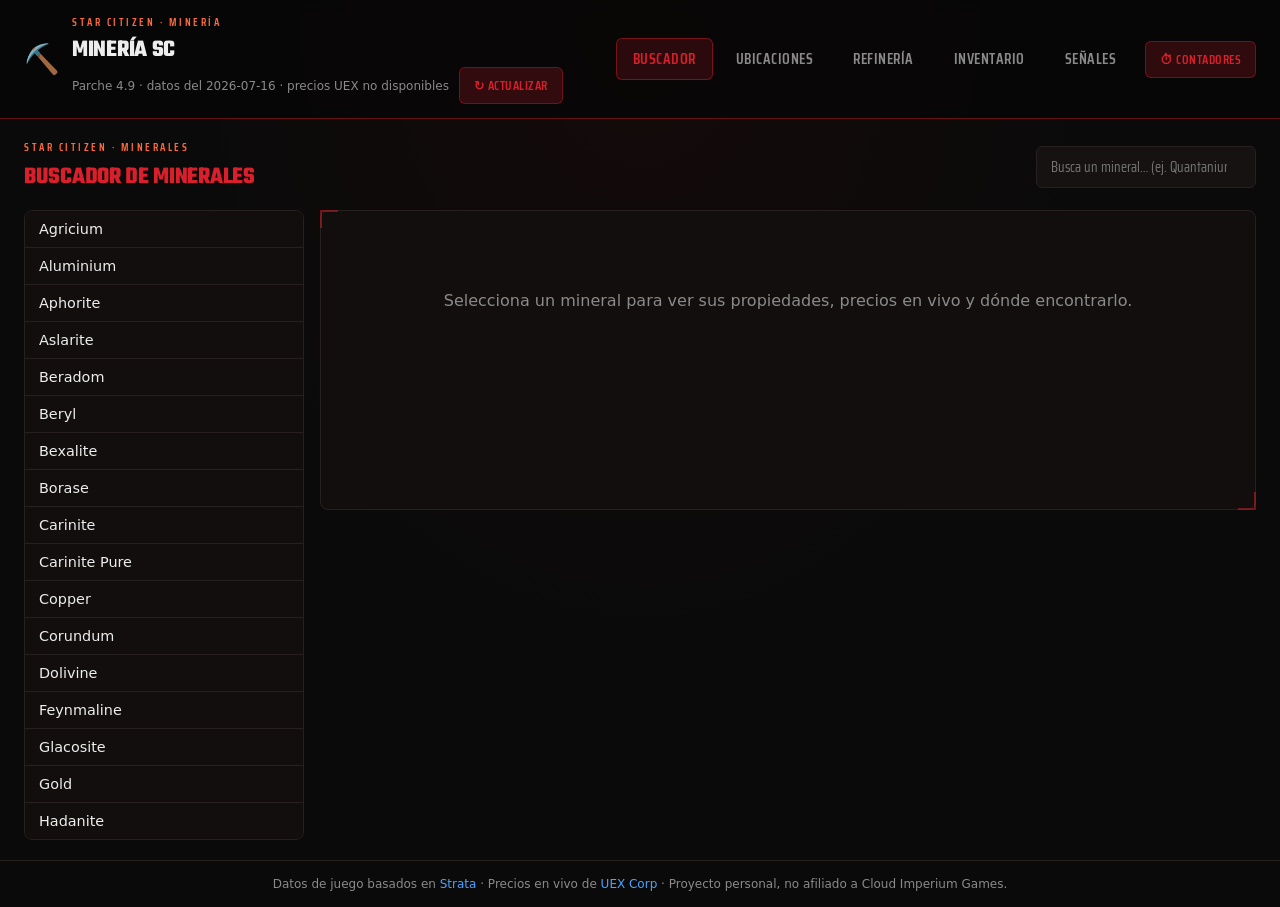
==== index.html @ 7c6634d0 "Inventario: catalogo completo de ubicaciones (UEX) y entradas genericas por categoria Co-Authored-By" ====
<!DOCTYPE html>
<html lang="es">
<head>
  <meta charset="UTF-8">
  <meta name="viewport" content="width=device-width, initial-scale=1.0">
  <title>Minería SC — Panel de minería para Star Citizen</title>
  <link rel="stylesheet" href="css/styles.css">
  <link rel="icon" href="data:image/svg+xml,<svg xmlns='http://www.w3.org/2000/svg' viewBox='0 0 100 100'><text y='80' font-size='80'>⛏️</text></svg>">
</head>
<body>
  <header class="topbar">
    <div class="brand">
      <span class="brand-icon">⛏️</span>
      <div>
        <span class="kicker">Star Citizen · Minería</span>
        <h1>Minería SC</h1>
        <div class="meta-row">
          <span class="brand-sub" id="meta-info">Cargando datos…</span>
          <button type="button" id="refresh-live-btn" class="btn small refresh-btn" title="Vuelve a pedir a UEX los precios y el marketplace más recientes">↻ Actualizar</button>
        </div>
      </div>
    </div>
    <div class="tabs-row">
      <nav class="tabs" id="tabs">
        <button class="tab active" data-tab="buscador">Buscador</button>
        <button class="tab" data-tab="ubicaciones">Ubicaciones</button>
        <button class="tab" data-tab="refineria">Refinería</button>
        <button class="tab" data-tab="inventario">Inventario</button>
        <button class="tab" data-tab="senales">Señales</button>
      </nav>
      <a href="contadores.html" class="btn small" title="Temporizadores del Hangar Ejecutivo, impresoras, loot y Compboards">⏱ Contadores</a>
    </div>
  </header>

  <main>
    <!-- ============ BUSCADOR DE MINERALES ============ -->
    <section id="tab-buscador" class="tab-panel active">
      <div class="panel-head">
        <div class="head-title">
          <span class="kicker">Star Citizen · Minerales</span>
          <h2>Buscador de minerales</h2>
        </div>
        <input type="search" id="ore-search" placeholder="Busca un mineral… (ej. Quantanium)" autocomplete="off">
      </div>
      <div class="split">
        <aside id="ore-list" class="side-list"></aside>
        <div id="ore-detail" class="detail">
          <p class="placeholder">Selecciona un mineral para ver sus propiedades, precios en vivo y dónde encontrarlo.</p>
        </div>
      </div>
    </section>

    <!-- ============ EXPLORADOR DE UBICACIONES ============ -->
    <section id="tab-ubicaciones" class="tab-panel">
      <div class="panel-head">
        <div class="head-title">
          <span class="kicker">Star Citizen · Sistemas</span>
          <h2>Explorador de ubicaciones</h2>
        </div>
        <div class="filter-row" id="system-filter"></div>
      </div>
      <div class="split">
        <aside id="loc-list" class="side-list"></aside>
        <div id="loc-detail" class="detail">
          <p class="placeholder">Selecciona una ubicación para ver qué minerales hay y con qué probabilidad.</p>
        </div>
      </div>
    </section>

    <!-- ============ REFINERÍA ============ -->
    <section id="tab-refineria" class="tab-panel">
      <div class="panel-head">
        <div class="head-title">
          <span class="kicker">Star Citizen · Producción</span>
          <h2>Refinería</h2>
        </div>
        <span class="hint">Bonos de rendimiento por estación (datos de UEX Corp). Verde = rinde más, rojo = rinde menos.</span>
      </div>
      <div id="refinery-methods" class="cards-row"></div>
      <div class="table-wrap">
        <table id="refinery-table"></table>
      </div>
    </section>

    <!-- ============ INVENTARIO ============ -->
    <section id="tab-inventario" class="tab-panel">
      <div class="panel-head">
        <div class="head-title">
          <span class="kicker">Star Citizen · Carga</span>
          <h2>Inventario personal</h2>
        </div>
        <div class="btn-row">
          <button id="inv-group-ore" class="btn small active">Por mineral</button>
          <button id="inv-group-loc" class="btn small">Por ubicación</button>
          <button id="inv-export-json" class="btn small">Exportar JSON</button>
          <button id="inv-export-discord" class="btn small">Copiar para Discord</button>
          <button id="inv-clear" class="btn small danger">Vaciar</button>
        </div>
      </div>
      <form id="inv-form" class="inv-form">
        <select id="inv-entry-type" title="Tipo de registro">
          <option value="ore">Mineral concreto</option>
          <option value="generic">Categoría genérica</option>
        </select>
        <select id="inv-ore" required></select>
        <select id="inv-category" hidden></select>
        <input type="number" id="inv-qty" min="0" step="0.01" placeholder="Cantidad (SCU)" required>
        <input type="text" id="inv-note" placeholder="Nota (opcional, ej. P4-AR)" maxlength="60" hidden>
        <select id="inv-loc"></select>
        <button type="submit" class="btn">Añadir</button>
      </form>
      <div id="inv-summary" class="inv-summary"></div>
      <div id="inv-list" class="inv-list"></div>
    </section>

    <!-- ============ SEÑALES DE ESCÁNER ============ -->
    <section id="tab-senales" class="tab-panel">
      <div class="panel-head">
        <div class="head-title">
          <span class="kicker">Star Citizen · Escáner</span>
          <h2>Señales de escáner</h2>
          <span class="hint">Selecciona uno o varios minerales para comparar sus múltiplos</span>
        </div>
        <div class="sig-head-actions">
          <input type="search" id="sig-search" placeholder="Busca un mineral… (ej. Aslarite)" autocomplete="off">
          <button type="button" id="sig-clear-selection" class="btn small" hidden>Limpiar selección</button>
        </div>
      </div>
      <div class="sig-reverse">
        <label for="sig-reverse-input" class="sig-reverse-label">¿Qué señal te sale?</label>
        <input type="text" inputmode="numeric" id="sig-reverse-input" placeholder="p. ej. 23040" autocomplete="off">
        <div id="sig-reverse-results" class="sig-reverse-results"></div>
      </div>
      <div class="split">
        <aside id="sig-list" class="side-list"></aside>
        <div id="sig-detail" class="detail">
          <p class="placeholder">Selecciona uno o varios minerales con señales de escáner.</p>
        </div>
      </div>
    </section>
  </main>

  <footer>
    <p>Datos de juego basados en <a href="https://seeknd.github.io/Strata/" target="_blank" rel="noopener">Strata</a> · Precios en vivo de <a href="https://uexcorp.space" target="_blank" rel="noopener">UEX Corp</a> · Proyecto personal, no afiliado a Cloud Imperium Games.</p>
  </footer>

  <div id="toast" class="toast"></div>

  <script src="js/uex.js"></script>
  <script src="js/data.js"></script>
  <script src="js/finder.js"></script>
  <script src="js/locations.js"></script>
  <script src="js/refinery.js"></script>
  <script src="js/inventory.js"></script>
  <script src="js/signals.js"></script>
  <script src="js/app.js"></script>
</body>
</html>
---- css/styles.css ----
/* ---------- Tipografía vendorizada (Teko, Saira Condensed — OFL, sin CDN) ---------- */
@font-face {
  font-family: "Teko";
  font-style: normal;
  font-weight: 500;
  font-display: swap;
  src: url("../assets/fonts/teko-500.woff2") format("woff2");
}
@font-face {
  font-family: "Teko";
  font-style: normal;
  font-weight: 600;
  font-display: swap;
  src: url("../assets/fonts/teko-600.woff2") format("woff2");
}
@font-face {
  font-family: "Teko";
  font-style: normal;
  font-weight: 700;
  font-display: swap;
  src: url("../assets/fonts/teko-700.woff2") format("woff2");
}
@font-face {
  font-family: "Saira Condensed";
  font-style: normal;
  font-weight: 400;
  font-display: swap;
  src: url("../assets/fonts/saira-condensed-400.woff2") format("woff2");
}
@font-face {
  font-family: "Saira Condensed";
  font-style: normal;
  font-weight: 500;
  font-display: swap;
  src: url("../assets/fonts/saira-condensed-500.woff2") format("woff2");
}
@font-face {
  font-family: "Saira Condensed";
  font-style: normal;
  font-weight: 600;
  font-display: swap;
  src: url("../assets/fonts/saira-condensed-600.woff2") format("woff2");
}
@font-face {
  font-family: "Saira Condensed";
  font-style: normal;
  font-weight: 700;
  font-display: swap;
  src: url("../assets/fonts/saira-condensed-700.woff2") format("woff2");
}

:root {
  --bg: #0a0a0a;
  --bg-alt: #120e0e;
  --panel: #161212;
  --panel-hover: #1e1818;
  --border: rgba(216, 31, 43, 0.22);
  --border-muted: #262020;
  --border-strong: rgba(216, 31, 43, 0.45);
  --text: #ededed;
  --text-dim: #8a8a8a;
  --accent: #d81f2b;
  --accent-soft: rgba(216, 31, 43, 0.16);
  --accent-2: #ff6a3d;
  --good: #4cd97b;
  --bad: #ff8a5c;
  --info: #4da3ff;
  --radius: 8px;
  --radius-sm: 6px;
  --font-display: "Teko", "Saira Condensed", "Segoe UI", system-ui, sans-serif;
  --font-ui: "Saira Condensed", "Segoe UI", system-ui, sans-serif;
}

* { margin: 0; padding: 0; box-sizing: border-box; }

body {
  background: radial-gradient(ellipse at top, #150a0a 0%, var(--bg) 55%);
  color: var(--text);
  font-family: "Segoe UI", system-ui, sans-serif;
  min-height: 100vh;
  display: flex;
  flex-direction: column;
}

/* ---------- Kicker (etiqueta pequeña estilo "STAR CITIZEN · ...") ---------- */
.kicker {
  display: block;
  font-family: var(--font-ui);
  font-size: 0.68rem;
  font-weight: 600;
  letter-spacing: 2.5px;
  text-transform: uppercase;
  color: var(--accent-2);
  margin-bottom: 2px;
}

/* ---------- Top bar ---------- */
.topbar {
  display: flex;
  flex-wrap: wrap;
  align-items: center;
  justify-content: space-between;
  gap: 12px;
  padding: 14px 24px;
  border-bottom: 1px solid var(--border-strong);
  background: rgba(8, 6, 6, 0.85);
  position: sticky;
  top: 0;
  z-index: 10;
  backdrop-filter: blur(8px);
}

.brand { display: flex; align-items: center; gap: 12px; }
.brand-icon { font-size: 1.8rem; }
.brand h1 {
  font-family: var(--font-display);
  font-size: 1.5rem;
  font-weight: 700;
  text-transform: uppercase;
  letter-spacing: -0.3px;
}
.brand-sub { font-size: 0.75rem; color: var(--text-dim); }
.meta-row { display: flex; align-items: center; gap: 10px; flex-wrap: wrap; }
.refresh-btn { padding: 3px 10px; font-size: 0.68rem; letter-spacing: 0.3px; }
.refresh-btn:disabled { opacity: 0.55; cursor: wait; filter: none; }

.tabs-row { display: flex; align-items: center; gap: 12px; flex-wrap: wrap; }
.tabs { display: flex; gap: 6px; flex-wrap: wrap; }
.tab {
  background: transparent;
  border: 1px solid transparent;
  color: var(--text-dim);
  padding: 8px 16px;
  border-radius: var(--radius-sm);
  cursor: pointer;
  font-family: var(--font-ui);
  font-size: 0.95rem;
  font-weight: 600;
  text-transform: uppercase;
  letter-spacing: 0.5px;
  transition: all 0.15s;
}
.tab:hover { color: var(--text); background: var(--panel); }
.tab.active {
  color: var(--accent);
  background: var(--accent-soft);
  border-color: var(--border-strong);
}

/* ---------- Layout ---------- */
main { flex: 1; padding: 20px 24px; max-width: 1300px; width: 100%; margin: 0 auto; }

.tab-panel { display: none; }
.tab-panel.active { display: block; }

.panel-head {
  display: flex;
  flex-wrap: wrap;
  align-items: center;
  justify-content: space-between;
  gap: 12px;
  margin-bottom: 16px;
}
.head-title { display: flex; flex-direction: column; gap: 2px; }
.panel-head h2 {
  font-family: var(--font-display);
  font-size: 1.5rem;
  font-weight: 700;
  text-transform: uppercase;
  letter-spacing: -0.3px;
  color: var(--accent);
}
.hint { color: var(--text-dim); font-size: 0.8rem; }

input[type="search"], input[type="number"], select {
  background: var(--panel);
  border: 1px solid var(--border-muted);
  color: var(--text);
  padding: 9px 14px;
  border-radius: var(--radius-sm);
  font-family: var(--font-ui);
  font-size: 0.9rem;
  min-width: 220px;
}
input:focus, select:focus { outline: 1px solid var(--accent); border-color: var(--accent); }

.split {
  display: grid;
  grid-template-columns: 280px 1fr;
  gap: 16px;
  align-items: start;
}
@media (max-width: 800px) { .split { grid-template-columns: 1fr; } }

/* ---------- Side list ---------- */
.side-list {
  background: var(--bg-alt);
  border: 1px solid var(--border-muted);
  border-radius: var(--radius);
  max-height: 70vh;
  overflow-y: auto;
}
.side-item {
  padding: 10px 14px;
  cursor: pointer;
  border-bottom: 1px solid var(--border-muted);
  display: flex;
  justify-content: space-between;
  align-items: center;
  gap: 8px;
  font-size: 0.9rem;
}
.side-item:hover { background: var(--panel-hover); }
.side-item.active { background: var(--accent-soft); color: var(--accent); }
.side-item .sub { color: var(--text-dim); font-size: 0.75rem; }
.side-item.active .sub { color: var(--accent); opacity: 0.8; }
.side-item-name { flex: 1; }
.side-group-head {
  padding: 6px 14px;
  font-family: var(--font-ui);
  font-size: 0.7rem;
  font-weight: 600;
  text-transform: uppercase;
  letter-spacing: 1px;
  color: var(--accent-2);
  background: var(--panel);
  border-bottom: 1px solid var(--border-muted);
}

/* ---------- Estrella de favorito ---------- */
.fav-star {
  background: none;
  border: none;
  cursor: pointer;
  color: var(--text-dim);
  font-size: 1.1rem;
  line-height: 1;
  padding: 2px 4px;
  flex-shrink: 0;
}
.fav-star:hover { color: var(--accent-2); }
.fav-star.active { color: var(--accent-2); }
.fav-star-lg { font-size: 1.6rem; }

.detail-head-row {
  display: flex;
  align-items: center;
  gap: 8px;
}
.detail-head-row h3 { margin-bottom: 0; }

/* ---------- Detail panel ---------- */
.detail {
  position: relative;
  background: var(--bg-alt);
  border: 1px solid var(--border-muted);
  border-radius: var(--radius);
  padding: 20px;
  min-height: 300px;
}
/* esquinas HUD estilo "brackets" */
.detail::before,
.detail::after {
  content: "";
  position: absolute;
  width: 16px;
  height: 16px;
  border: 2px solid var(--accent);
  opacity: 0.5;
  pointer-events: none;
}
.detail::before { top: -1px; left: -1px; border-right: none; border-bottom: none; }
.detail::after { bottom: -1px; right: -1px; border-left: none; border-top: none; }

.placeholder { color: var(--text-dim); text-align: center; padding: 60px 20px; }

.detail h3 {
  font-family: var(--font-display);
  font-size: 1.6rem;
  font-weight: 700;
  text-transform: uppercase;
  letter-spacing: -0.3px;
  margin-bottom: 4px;
}
.detail .subtitle { color: var(--text-dim); font-size: 0.85rem; margin-bottom: 16px; }
.detail h4 {
  margin: 20px 0 8px;
  font-family: var(--font-ui);
  font-size: 0.85rem;
  font-weight: 600;
  text-transform: uppercase;
  letter-spacing: 1px;
  color: var(--accent);
}

.stat-grid {
  display: grid;
  grid-template-columns: repeat(auto-fill, minmax(150px, 1fr));
  gap: 10px;
}
.stat {
  background: var(--panel);
  border: 1px solid var(--border-muted);
  border-radius: var(--radius);
  padding: 10px 12px;
}
.stat .label { font-size: 0.7rem; color: var(--text-dim); text-transform: uppercase; letter-spacing: 0.5px; }
.stat .value { font-size: 1.05rem; font-weight: 600; margin-top: 2px; }
.stat .value.good { color: var(--good); }
.stat .value.bad { color: var(--bad); }
.stat .value.accent { color: var(--accent); }

/* ---------- Tags / pills ---------- */
.pill {
  display: inline-block;
  padding: 3px 10px;
  border-radius: 20px;
  font-family: var(--font-ui);
  font-size: 0.75rem;
  background: var(--panel);
  border: 1px solid var(--border-muted);
  margin: 2px;
}
.pill.tier-legendary { border-color: var(--accent); color: var(--accent); }
.pill.tier-epic { border-color: #b06cf5; color: #b06cf5; }
.pill.tier-rare { border-color: var(--info); color: var(--info); }
.pill.tier-uncommon { border-color: var(--good); color: var(--good); }
.pill.tier-common { color: var(--text-dim); }

/* ---------- Tables ---------- */
.table-wrap { overflow-x: auto; background: var(--bg-alt); border: 1px solid var(--border-muted); border-radius: var(--radius); }
table { width: 100%; border-collapse: collapse; font-size: 0.85rem; }
th, td { padding: 8px 12px; text-align: left; white-space: nowrap; }
th {
  background: var(--panel);
  color: var(--text-dim);
  font-family: var(--font-ui);
  font-weight: 600;
  font-size: 0.75rem;
  text-transform: uppercase;
  letter-spacing: 0.5px;
  position: sticky;
  top: 0;
}
tr:nth-child(even) td { background: rgba(22, 18, 18, 0.5); }
td.num { text-align: right; font-variant-numeric: tabular-nums; }
td.good { color: var(--good); }
td.bad { color: var(--bad); }
tr.low-confidence td { opacity: 0.55; }

/* ---------- Cards ---------- */
.cards-row {
  display: grid;
  grid-template-columns: repeat(auto-fill, minmax(200px, 1fr));
  gap: 12px;
  margin-bottom: 16px;
}
.card {
  background: var(--panel);
  border: 1px solid var(--border-muted);
  border-radius: var(--radius);
  padding: 14px;
}
.card h5 {
  font-family: var(--font-ui);
  font-size: 0.95rem;
  font-weight: 600;
  text-transform: uppercase;
  letter-spacing: 0.3px;
  margin-bottom: 6px;
  color: var(--accent);
}
.card .row { display: flex; justify-content: space-between; font-size: 0.8rem; padding: 2px 0; color: var(--text-dim); }
.card .row b { color: var(--text); }

/* ---------- Buttons ---------- */
.btn {
  display: inline-block;
  background: var(--accent);
  color: #180505;
  border: none;
  padding: 9px 18px;
  border-radius: var(--radius-sm);
  font-family: var(--font-ui);
  font-weight: 700;
  text-transform: uppercase;
  letter-spacing: 0.5px;
  text-decoration: none;
  cursor: pointer;
  font-size: 0.9rem;
}
.btn:hover { filter: brightness(1.15); }
.btn.small {
  background: rgba(216, 31, 43, 0.2);
  color: var(--accent);
  border: 1px solid rgba(216, 31, 43, 0.4);
  padding: 7px 14px;
  font-size: 0.8rem;
  font-weight: 600;
}
.btn.small:hover { background: rgba(216, 31, 43, 0.32); border-color: var(--accent); }
.btn.small.active { background: rgba(216, 31, 43, 0.35); border-color: var(--accent); color: var(--text); }
.btn.small.danger:hover { border-color: var(--bad); color: var(--bad); background: rgba(255, 138, 92, 0.12); }
.btn-row { display: flex; flex-wrap: wrap; gap: 8px; }

.filter-row { display: flex; flex-wrap: wrap; gap: 8px; }

/* ---------- Inventario ---------- */
.inv-form {
  display: flex;
  flex-wrap: wrap;
  gap: 10px;
  margin-bottom: 16px;
  background: var(--bg-alt);
  border: 1px solid var(--border-muted);
  border-radius: var(--radius);
  padding: 14px;
}
.inv-form select, .inv-form input { flex: 1; min-width: 160px; }

.inv-summary {
  display: grid;
  grid-template-columns: repeat(auto-fill, minmax(180px, 1fr));
  gap: 10px;
  margin-bottom: 16px;
}

.inv-list .group {
  background: var(--bg-alt);
  border: 1px solid var(--border-muted);
  border-radius: var(--radius);
  margin-bottom: 12px;
  overflow: hidden;
}
.inv-list .group-head {
  display: flex;
  justify-content: space-between;
  padding: 10px 14px;
  background: var(--panel);
  font-weight: 600;
  font-size: 0.9rem;
}
.inv-list .entry {
  display: flex;
  justify-content: space-between;
  align-items: center;
  padding: 8px 14px;
  font-size: 0.85rem;
  border-top: 1px solid var(--border-muted);
}
.inv-list .entry .meta { color: var(--text-dim); font-size: 0.75rem; }
.entry-del {
  background: none;
  border: none;
  color: var(--text-dim);
  cursor: pointer;
  font-size: 1rem;
}
.entry-del:hover { color: var(--bad); }

/* ---------- Toast ---------- */
.toast {
  position: fixed;
  bottom: 24px;
  left: 50%;
  transform: translateX(-50%) translateY(80px);
  background: var(--panel);
  border: 1px solid var(--accent);
  color: var(--text);
  padding: 10px 20px;
  border-radius: var(--radius);
  font-size: 0.85rem;
  transition: transform 0.25s;
  z-index: 100;
}
.toast.show { transform: translateX(-50%) translateY(0); }

footer {
  padding: 16px 24px;
  text-align: center;
  color: var(--text-dim);
  font-size: 0.75rem;
  border-top: 1px solid var(--border-muted);
}
footer a { color: var(--info); text-decoration: none; }

.loading { color: var(--text-dim); font-size: 0.85rem; padding: 8px 0; }
.error-msg { color: var(--bad); font-size: 0.85rem; }

/* ---------- Señales de escáner: búsqueda inversa ---------- */
.sig-reverse {
  background: var(--bg-alt);
  border: 1px solid var(--border-strong);
  border-radius: var(--radius);
  padding: 14px 16px;
  margin-bottom: 16px;
}
.sig-reverse-label {
  display: block;
  font-family: var(--font-ui);
  font-size: 0.8rem;
  font-weight: 600;
  text-transform: uppercase;
  letter-spacing: 0.5px;
  color: var(--accent-2);
  margin-bottom: 8px;
}
#sig-reverse-input {
  width: 100%;
  max-width: 320px;
  font-size: 1.3rem;
  font-family: var(--font-display);
  padding: 10px 14px;
  letter-spacing: 0.5px;
}
.sig-reverse-results { margin-top: 14px; }
.sig-reverse-heading {
  font-family: var(--font-ui);
  font-size: 0.8rem;
  color: var(--text-dim);
  margin-bottom: 10px;
  text-transform: uppercase;
  letter-spacing: 0.5px;
}
.sig-hit {
  display: flex;
  align-items: center;
  gap: 10px;
  background: var(--panel);
  border: 1px solid var(--border-muted);
  border-radius: var(--radius-sm);
  padding: 10px 12px;
  margin-bottom: 8px;
  cursor: pointer;
}
.sig-hit:hover { background: var(--panel-hover); }
.sig-hit.favorite { border-color: var(--accent-2); }
.sig-hit.selected { background: var(--accent-soft); }
.sig-hit-body { flex: 1; min-width: 0; }
.sig-hit-top { display: flex; align-items: baseline; gap: 8px; flex-wrap: wrap; }
.sig-hit-ore {
  font-family: var(--font-display);
  font-size: 1.2rem;
  font-weight: 600;
  text-transform: uppercase;
}
.sig-hit-mult { color: var(--accent-2); font-family: var(--font-ui); font-weight: 600; }
.sig-hit-value {
  font-family: var(--font-display);
  font-size: 2rem;
  font-weight: 600;
  line-height: 1.2;
  font-variant-numeric: tabular-nums;
}
.sig-hit-dev { font-family: var(--font-ui); font-size: 0.9rem; color: var(--text-dim); }
.sig-hit-meta { margin-top: 4px; }

/* ---------- Señales de escáner: cabecera con selección múltiple ---------- */
.sig-head-actions {
  display: flex;
  align-items: center;
  gap: 10px;
  flex-wrap: wrap;
}

/* ---------- Señales de escáner: varios minerales seleccionados a la vez -- */
.sig-multi-hint {
  font-family: var(--font-ui);
  font-size: 0.8rem;
  font-weight: 600;
  text-transform: uppercase;
  letter-spacing: 0.5px;
  color: var(--accent-2);
  margin-bottom: 12px;
}
.sig-mineral-section-multi {
  background: var(--panel);
  border: 1px solid var(--border-strong);
  border-radius: var(--radius);
  padding: 16px;
  margin-bottom: 18px;
}
.sig-mineral-section-multi:last-child { margin-bottom: 0; }
.detail-head-row .sig-remove-btn { margin-left: auto; }

/* ---------- Señales de escáner (vista glanceable de múltiplos) ---------- */
.signal-block {
  background: var(--panel);
  border: 1px solid var(--border-muted);
  border-radius: var(--radius);
  padding: 14px;
  margin-bottom: 16px;
}
.signal-block-head {
  display: flex;
  flex-wrap: wrap;
  align-items: center;
  gap: 10px;
  margin-bottom: 12px;
}
.signal-base { font-family: var(--font-ui); font-size: 0.85rem; color: var(--text-dim); margin-left: auto; }
.signal-base b { color: var(--text); font-size: 1rem; }

.mult-grid {
  display: grid;
  gap: 8px;
}
/* ×1..5: el grupo protagonista, tarjetas grandes en fila/bloque superior. */
.mult-grid-main {
  grid-template-columns: repeat(auto-fill, minmax(110px, 1fr));
}
/* ×6..15: mismo dato, tarjetas compactas debajo — jerarquía de un vistazo. */
.mult-grid-rest {
  grid-template-columns: repeat(auto-fill, minmax(64px, 1fr));
  gap: 6px;
}
.mult-card {
  background: var(--bg-alt);
  border: 1px solid var(--border-muted);
  border-radius: var(--radius-sm);
  padding: 8px 6px;
  text-align: center;
}
.mult-grid-rest .mult-card {
  padding: 5px 4px;
}
.mult-label {
  font-family: var(--font-ui);
  font-size: 0.7rem;
  font-weight: 600;
  letter-spacing: 0.5px;
  text-transform: uppercase;
  color: var(--accent-2);
}
.mult-grid-rest .mult-label {
  font-size: 0.6rem;
}
.mult-value {
  font-family: var(--font-display);
  font-size: 2.1rem;
  font-weight: 600;
  line-height: 1.15;
  color: var(--text);
  font-variant-numeric: tabular-nums;
}
.mult-grid-rest .mult-value {
  font-size: 1.05rem;
}
/* Separador sutil entre el grupo grande (×1-5) y el compacto (×6-15). */
.mult-sep {
  display: flex;
  align-items: center;
  gap: 8px;
  margin: 10px 0 6px;
  font-family: var(--font-ui);
  font-size: 0.7rem;
  font-weight: 600;
  letter-spacing: 0.5px;
  text-transform: uppercase;
  color: var(--text-dim);
}
.mult-sep::before,
.mult-sep::after {
  content: "";
  flex: 1;
  height: 1px;
  background: var(--border-muted);
}
@media (min-width: 700px) {
  .mult-value { font-size: 2.4rem; }
  /* ×6..15 en escritorio: 10 columnas fijas para que quepan siempre en una sola fila. */
  .mult-grid-rest { grid-template-columns: repeat(10, minmax(0, 1fr)); gap: 4px; }
  .mult-grid-rest .mult-card { padding: 4px 3px; }
  .mult-grid-rest .mult-value { font-size: 1.05rem; }
}
@media (min-width: 1100px) {
  .mult-grid-main { grid-template-columns: repeat(auto-fill, minmax(150px, 1fr)); gap: 12px; }
  .mult-grid-rest { grid-template-columns: repeat(10, minmax(0, 1fr)); gap: 8px; }
  .mult-grid-main .mult-card { padding: 14px 10px; }
  .mult-grid-main .mult-label { font-size: 0.85rem; }
  .mult-grid-rest .mult-card { padding: 6px 4px; }
  .mult-value { font-size: 3.2rem; }
  .mult-grid-rest .mult-value { font-size: 1.3rem; }
  .mult-grid-rest .mult-label { font-size: 0.7rem; }
  .sig-hit-value { font-size: 2.6rem; }
  .sig-hit-ore { font-size: 1.5rem; }
}
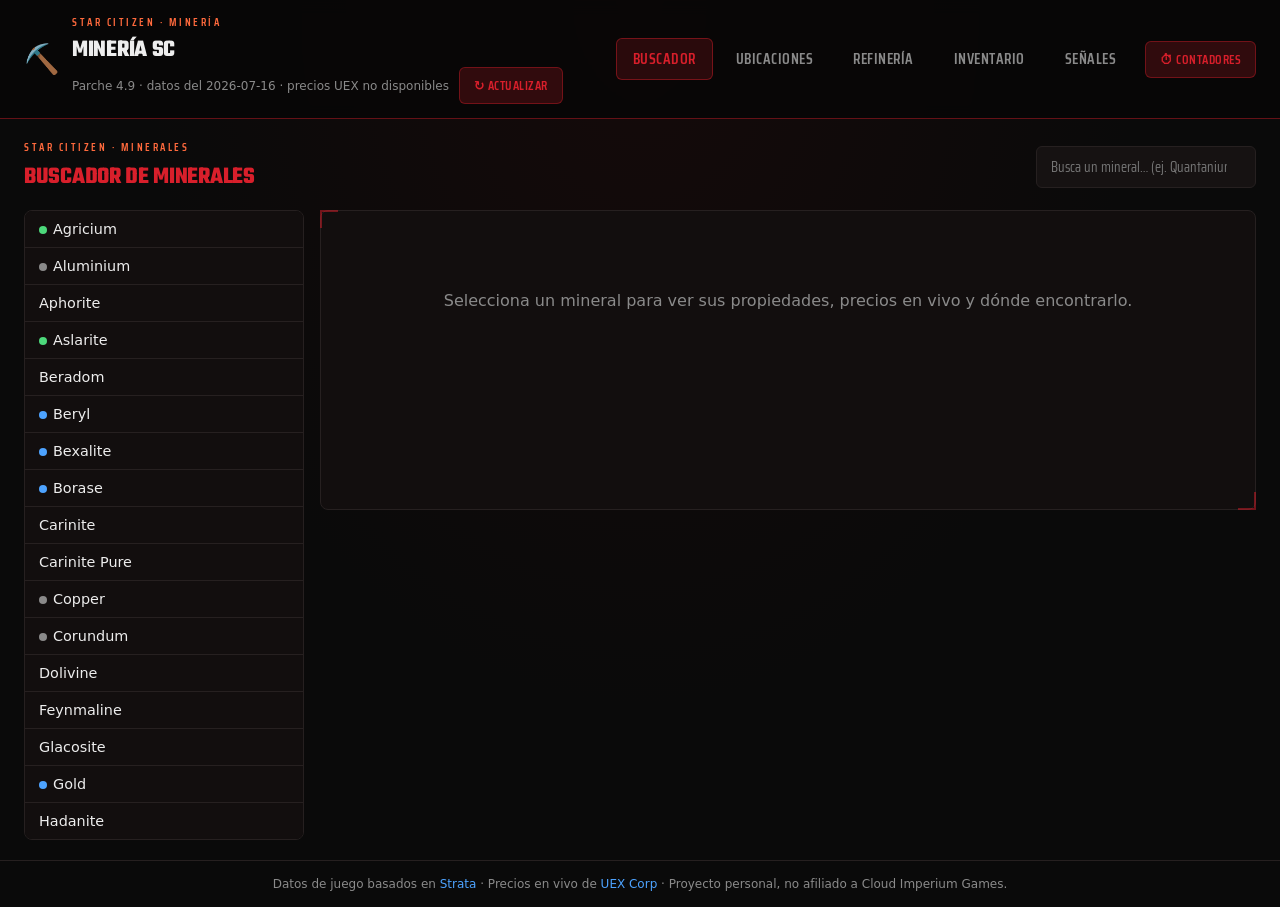
==== commit 4094493c: "Desplegables con buscador: componente SearchSelect (filtro sin acentos, teclado) en Inventario y Sen" ====
--- a/index.html
+++ b/index.html
@@ -131,7 +131,15 @@
         <input type="text" inputmode="numeric" id="sig-reverse-input" placeholder="p. ej. 23040" autocomplete="off">
         <div id="sig-reverse-results" class="sig-reverse-results"></div>
       </div>
-      <div class="split">
+      <div class="sig-loc-mode">
+        <label for="sig-loc-select" class="sig-reverse-label">O consulta todas las señales de una ubicación de minado</label>
+        <div class="sig-loc-mode-row">
+          <select id="sig-loc-select"></select>
+          <button type="button" id="sig-loc-back" class="btn small" hidden>← Volver a minerales</button>
+        </div>
+      </div>
+      <div id="sig-loc-guide" class="sig-loc-guide" hidden></div>
+      <div class="split" id="sig-split">
         <aside id="sig-list" class="side-list"></aside>
         <div id="sig-detail" class="detail">
           <p class="placeholder">Selecciona uno o varios minerales con señales de escáner.</p>
@@ -148,6 +156,7 @@
 
   <script src="js/uex.js"></script>
   <script src="js/data.js"></script>
+  <script src="js/searchselect.js"></script>
   <script src="js/finder.js"></script>
   <script src="js/locations.js"></script>
   <script src="js/refinery.js"></script>
--- a/css/styles.css
+++ b/css/styles.css
@@ -65,10 +65,16 @@
   --good: #4cd97b;
   --bad: #ff8a5c;
   --info: #4da3ff;
+  --star-on: #ff6a3d;
+  --star-off: #5c2530;
   --radius: 8px;
   --radius-sm: 6px;
   --font-display: "Teko", "Saira Condensed", "Segoe UI", system-ui, sans-serif;
   --font-ui: "Saira Condensed", "Segoe UI", system-ui, sans-serif;
+  /* Para cifras densas (matriz de señales, múltiplos): la condensada Teko/Saira
+     es difícil de leer dígito a dígito cuando hay muchos números juntos. Se
+     usa el mismo stack sans del cuerpo, siempre con tabular-nums al lado. */
+  --font-num: "Segoe UI", system-ui, sans-serif;
 }
 
 * { margin: 0; padding: 0; box-sizing: border-box; }
@@ -148,7 +154,7 @@
 }
 
 /* ---------- Layout ---------- */
-main { flex: 1; padding: 20px 24px; max-width: 1300px; width: 100%; margin: 0 auto; }
+main { flex: 1; padding: 20px 24px; max-width: 1600px; width: 100%; margin: 0 auto; }
 
 .tab-panel { display: none; }
 .tab-panel.active { display: block; }
@@ -184,6 +190,105 @@
 }
 input:focus, select:focus { outline: 1px solid var(--accent); border-color: var(--accent); }
 
+/* ---------- Combo con buscador (js/searchselect.js) ----------
+   Envuelve un <select> largo (6+ opciones): el <select> original queda
+   dentro, invisible pero superpuesto exactamente al botón visible
+   (.ssel-trigger) para que la burbuja nativa de validación "required" del
+   navegador, si aparece, señale al sitio correcto. */
+.ssel { position: relative; display: inline-flex; flex: 1; min-width: 220px; }
+.ssel[hidden] { display: none; } /* una regla de autor con [hidden] siempre gana al display del selector de tipo select de arriba */
+.ssel-native {
+  position: absolute;
+  inset: 0;
+  width: 100%;
+  height: 100%;
+  margin: 0;
+  border: 0;
+  padding: 0;
+  opacity: 0;
+  pointer-events: none;
+}
+.ssel-trigger {
+  width: 100%;
+  display: flex;
+  align-items: center;
+  justify-content: space-between;
+  gap: 8px;
+  background: var(--panel);
+  border: 1px solid var(--border-muted);
+  color: var(--text);
+  padding: 9px 14px;
+  border-radius: var(--radius-sm);
+  font-family: var(--font-ui);
+  font-size: 0.9rem;
+  cursor: pointer;
+  text-align: left;
+}
+.ssel-trigger:hover { border-color: var(--border-strong); }
+.ssel.open .ssel-trigger, .ssel-trigger:focus-visible {
+  outline: 1px solid var(--accent);
+  border-color: var(--accent);
+}
+.ssel.disabled .ssel-trigger { opacity: 0.5; cursor: not-allowed; }
+.ssel-trigger-label { overflow: hidden; text-overflow: ellipsis; white-space: nowrap; }
+.ssel-trigger-label.placeholder { color: var(--text-dim); }
+.ssel-caret { color: var(--text-dim); font-size: 0.75rem; flex-shrink: 0; }
+
+.ssel-panel {
+  position: absolute;
+  top: calc(100% + 4px);
+  left: 0;
+  right: 0;
+  z-index: 40;
+  display: flex;
+  flex-direction: column;
+  max-height: 320px;
+  background: var(--panel);
+  border: 1px solid var(--border-strong);
+  border-radius: var(--radius);
+  box-shadow: 0 8px 24px rgba(0, 0, 0, 0.55);
+  padding: 8px;
+}
+.ssel-panel .ssel-search {
+  /* Especificidad reforzada (0,2,0) a propósito: gana a ".inv-form input"
+     (0,1,1), que si no forzaría flex/min-width del formulario sobre el
+     buscador del panel — ver .inv-form select, .inv-form input más abajo. */
+  flex: none;
+  width: 100%;
+  min-width: 0;
+  background: var(--bg-alt);
+  border: 1px solid var(--border-muted);
+  color: var(--text);
+  padding: 7px 10px;
+  border-radius: var(--radius-sm);
+  font-family: var(--font-ui);
+  font-size: 0.85rem;
+  margin-bottom: 6px;
+}
+.ssel-search:focus { outline: 1px solid var(--accent); border-color: var(--accent); }
+.ssel-options { overflow-y: auto; }
+.ssel-group-label {
+  font-family: var(--font-ui);
+  font-size: 0.72rem;
+  text-transform: uppercase;
+  letter-spacing: 0.5px;
+  color: var(--accent-2);
+  padding: 6px 8px 2px;
+}
+.ssel-option {
+  padding: 7px 10px;
+  border-radius: var(--radius-sm);
+  cursor: pointer;
+  font-family: var(--font-ui);
+  font-size: 0.88rem;
+}
+.ssel-option:hover, .ssel-option.highlight { background: var(--panel-hover); }
+.ssel-option.selected { background: var(--accent-soft); color: var(--accent); }
+.ssel-empty { padding: 10px; color: var(--text-dim); font-size: 0.85rem; text-align: center; }
+
+.inv-form .ssel { flex: 1; min-width: 160px; }
+.sig-loc-mode-row .ssel { min-width: 260px; }
+
 .split {
   display: grid;
   grid-template-columns: 280px 1fr;
@@ -191,6 +296,12 @@
   align-items: start;
 }
 @media (max-width: 800px) { .split { grid-template-columns: 1fr; } }
+/* .split fuerza display:grid como regla de autor, que en la cascada gana
+   siempre al [hidden] de hoja de estilos del user-agent (display:none),
+   sin importar especificidad ni orden: por eso Signals.selectLocation()
+   podía poner sig-split.hidden = true y el bloque seguía visible bajo la
+   matriz de ubicación. Se restaura aquí el comportamiento esperado. */
+.split[hidden] { display: none; }
 
 /* ---------- Side list ---------- */
 .side-list {
@@ -242,8 +353,14 @@
 .fav-star.active { color: var(--accent-2); }
 .fav-star-lg { font-size: 1.6rem; }
 
+/* ---------- Estrellas de puntuación (Refinería) ---------- */
+.stars { letter-spacing: 1px; font-size: 1rem; }
+.stars .star-on { color: var(--star-on); }
+.stars .star-off { color: var(--star-off); }
+
 .detail-head-row {
   display: flex;
+  flex-wrap: wrap;
   align-items: center;
   gap: 8px;
 }
@@ -292,6 +409,18 @@
   letter-spacing: 1px;
   color: var(--accent);
 }
+/* Sub-cabecera dentro de una sección h4 (p.ej. separar "por SCU" de "por
+   unidad de venta" en el marketplace de un mineral): más discreta que h4,
+   que ya marca el bloque grande con el color de acento. */
+.detail h5 {
+  margin: 14px 0 6px;
+  font-family: var(--font-ui);
+  font-size: 0.75rem;
+  font-weight: 600;
+  text-transform: uppercase;
+  letter-spacing: 0.5px;
+  color: var(--text-dim);
+}
 
 .stat-grid {
   display: grid;
@@ -327,6 +456,35 @@
 .pill.tier-uncommon { border-color: var(--good); color: var(--good); }
 .pill.tier-common { color: var(--text-dim); }
 
+/* ---------- Rareza de mineral (DATA.rarityFor): badge y punto de color ----------
+   Mismos tonos que los .pill.tier-* de señal de escáner (común apagado ->
+   legendario llamativo), para que la paleta de rareza sea consistente en
+   toda la app. Dos formatos (ver js/finder.js rarityBadgeHtml/rarityDotHtml):
+   pill con texto en cabeceras de ficha, punto de color en listas y tablas
+   densas donde el texto no cabe. */
+.rarity-pill {
+  font-size: 0.7rem;
+  font-weight: 600;
+  text-transform: uppercase;
+  letter-spacing: 0.3px;
+  vertical-align: middle;
+}
+.rarity-dot {
+  display: inline-block;
+  width: 8px;
+  height: 8px;
+  min-width: 8px;
+  border-radius: 50%;
+  margin-right: 6px;
+  vertical-align: middle;
+  background: var(--text-dim);
+}
+.rarity-dot.tier-legendary { background: var(--accent); box-shadow: 0 0 4px var(--accent); }
+.rarity-dot.tier-epic { background: #b06cf5; }
+.rarity-dot.tier-rare { background: var(--info); }
+.rarity-dot.tier-uncommon { background: var(--good); }
+.rarity-dot.tier-common { background: var(--text-dim); }
+
 /* ---------- Tables ---------- */
 .table-wrap { overflow-x: auto; background: var(--bg-alt); border: 1px solid var(--border-muted); border-radius: var(--radius); }
 table { width: 100%; border-collapse: collapse; font-size: 0.85rem; }
@@ -347,6 +505,7 @@
 td.good { color: var(--good); }
 td.bad { color: var(--bad); }
 tr.low-confidence td { opacity: 0.55; }
+tr.unidentified-ore td { opacity: 0.5; font-style: italic; }
 
 /* ---------- Cards ---------- */
 .cards-row {
@@ -449,6 +608,73 @@
   border-top: 1px solid var(--border-muted);
 }
 .inv-list .entry .meta { color: var(--text-dim); font-size: 0.75rem; }
+
+/* Vista "Por ubicación": parrilla de cajas-acordeón, una por ubicación */
+.inv-boxes {
+  display: grid;
+  grid-template-columns: repeat(auto-fill, minmax(260px, 1fr));
+  gap: 12px;
+  align-items: start;
+}
+.inv-box {
+  background: var(--bg-alt);
+  border: 1px solid var(--border-muted);
+  border-radius: var(--radius);
+  overflow: hidden;
+}
+.inv-box-head {
+  width: 100%;
+  display: flex;
+  flex-wrap: wrap;
+  justify-content: space-between;
+  align-items: center;
+  gap: 4px 12px;
+  padding: 12px 14px;
+  background: var(--panel);
+  border: none;
+  cursor: pointer;
+  font-family: var(--font-ui);
+  text-align: left;
+  color: var(--text);
+}
+.inv-box-head:hover { background: var(--panel-hover); }
+.inv-box-name {
+  font-family: var(--font-display);
+  font-size: 1.3rem;
+  font-weight: 600;
+  letter-spacing: 0.3px;
+  line-height: 1.1;
+}
+.inv-box-meta {
+  display: flex;
+  align-items: center;
+  gap: 10px;
+  font-size: 0.78rem;
+  color: var(--text-dim);
+}
+.inv-box-meta .accent { color: var(--accent); font-weight: 600; }
+.inv-box-caret { color: var(--text-dim); }
+.inv-box-body { border-top: 1px solid var(--border-muted); }
+.inv-box-body[hidden] { display: none; }
+.inv-box-sub + .inv-box-sub { border-top: 1px solid var(--border-muted); }
+.inv-box-sub-head {
+  display: flex;
+  flex-wrap: wrap;
+  justify-content: space-between;
+  gap: 2px 12px;
+  padding: 8px 14px;
+  font-size: 0.85rem;
+  font-weight: 600;
+  background: rgba(255, 255, 255, 0.02);
+}
+/* Nombre a la izquierda (puede partirse en varias palabras) y cantidad/valor
+   a la derecha sin partirse él mismo: si no caben en la misma línea, el
+   conjunto de la derecha baja entero a la línea siguiente (flex-wrap + gap
+   arriba) en vez de pegarse al nombre o partirse a mitad de cifra. */
+.inv-box-sub-head > span:first-child { min-width: 0; overflow-wrap: break-word; }
+.inv-box-sub-head > span:last-child { white-space: nowrap; }
+.inv-box-sub .entry { padding-left: 20px; }
+
 .entry-del {
   background: none;
   border: none;
@@ -546,7 +772,7 @@
 }
 .sig-hit-mult { color: var(--accent-2); font-family: var(--font-ui); font-weight: 600; }
 .sig-hit-value {
-  font-family: var(--font-display);
+  font-family: var(--font-num);
   font-size: 2rem;
   font-weight: 600;
   line-height: 1.2;
@@ -571,87 +797,152 @@
   text-transform: uppercase;
   letter-spacing: 0.5px;
   color: var(--accent-2);
-  margin-bottom: 12px;
+  margin-bottom: 8px;
 }
 .sig-mineral-section-multi {
   background: var(--panel);
   border: 1px solid var(--border-strong);
   border-radius: var(--radius);
-  padding: 16px;
-  margin-bottom: 18px;
+  padding: 8px 10px;
+  margin-bottom: 8px;
 }
 .sig-mineral-section-multi:last-child { margin-bottom: 0; }
 .detail-head-row .sig-remove-btn { margin-left: auto; }
+/* Con varios minerales apilados el subtítulo no necesita tanto aire como en
+   la ficha de un único mineral (.detail .subtitle de referencia): varias
+   secciones seguidas deben caber con poco scroll. */
+.sig-mineral-section .subtitle { margin-bottom: 6px; }
+
+/* Metadatos (pill de tier de señal / contexto / base) subidos a la cabecera
+   del mineral, a la derecha del nombre, cuando solo hay un valor base (caso
+   habitual — ver Signals.groupMetaHtml/renderOreSection: con varios valores
+   base, cada bloque conserva su propia .signal-block-head porque ahí sí hay
+   ambigüedad de a qué grupo pertenece cada uno). Reutiliza .signal-base y
+   .pill; solo cambia el contenedor y quita el margin-left:auto (aquí no hay
+   que empujarlo al borde, ya comparte fila con el nombre). */
+.sig-head-meta {
+  display: flex;
+  flex-wrap: wrap;
+  align-items: center;
+  gap: 4px 10px;
+  flex: 1 1 220px;
+  min-width: 0;
+}
+.sig-head-meta .signal-base { margin-left: 0; }
 
 /* ---------- Señales de escáner (vista glanceable de múltiplos) ---------- */
 .signal-block {
   background: var(--panel);
   border: 1px solid var(--border-muted);
   border-radius: var(--radius);
-  padding: 14px;
-  margin-bottom: 16px;
-}
+  padding: 8px;
+  margin-bottom: 8px;
+}
+.signal-block:last-child { margin-bottom: 0; }
 .signal-block-head {
   display: flex;
   flex-wrap: wrap;
   align-items: center;
-  gap: 10px;
-  margin-bottom: 12px;
+  gap: 8px;
+  margin-bottom: 6px;
 }
 .signal-base { font-family: var(--font-ui); font-size: 0.85rem; color: var(--text-dim); margin-left: auto; }
 .signal-base b { color: var(--text); font-size: 1rem; }
 
 .mult-grid {
   display: grid;
-  gap: 8px;
-}
-/* ×1..5: el grupo protagonista, tarjetas grandes en fila/bloque superior. */
+  gap: 6px;
+}
+/* ×1..7: el grupo protagonista, tarjetas grandes en fila superior a ancho
+   completo. En móvil fluye por auto-fill; en escritorio (ver media queries
+   más abajo) se fija a `repeat(7, …)` para llenar el 100% del contenedor
+   y que su borde derecho quede alineado con el de .mult-grid-rest. */
 .mult-grid-main {
-  grid-template-columns: repeat(auto-fill, minmax(110px, 1fr));
-}
-/* ×6..15: mismo dato, tarjetas compactas debajo — jerarquía de un vistazo. */
+  grid-template-columns: repeat(auto-fill, minmax(100px, 1fr));
+}
+/* ×8..15: mismo dato, tarjetas compactas debajo — jerarquía de un vistazo.
+   8 columnas (no 10): al quedar 8 múltiplos abajo en vez de 10, cada
+   tarjeta gana ancho y la rejilla sigue llenando el 100% del contenedor,
+   alineada con la fila superior. */
 .mult-grid-rest {
   grid-template-columns: repeat(auto-fill, minmax(64px, 1fr));
-  gap: 6px;
-}
+  gap: 5px;
+}
+/* La tarjeta ya NO apila etiqueta encima de valor: label pequeña y tenue a
+   la izquierda, en línea, + el valor — así la cifra gana toda la altura y
+   casi todo el ancho de la tarjeta que antes se repartía con la etiqueta.
+   Mismo lenguaje visual en .mult-grid-main y .mult-grid-rest. */
 .mult-card {
   background: var(--bg-alt);
   border: 1px solid var(--border-muted);
   border-radius: var(--radius-sm);
-  padding: 8px 6px;
-  text-align: center;
+  padding: 6px 8px;
+  display: flex;
+  align-items: center;
+  justify-content: center;
+  gap: 5px;
 }
 .mult-grid-rest .mult-card {
   padding: 5px 4px;
+  gap: 3px;
 }
 .mult-label {
-  font-family: var(--font-ui);
-  font-size: 0.7rem;
-  font-weight: 600;
-  letter-spacing: 0.5px;
-  text-transform: uppercase;
-  color: var(--accent-2);
+  flex: 0 0 auto;
+  font-family: var(--font-ui);
+  font-size: 0.68rem;
+  font-weight: 600;
+  letter-spacing: 0.2px;
+  color: var(--text-dim);
 }
 .mult-grid-rest .mult-label {
-  font-size: 0.6rem;
+  font-size: 0.58rem;
+}
+/* Contenedor REAL de la container query del valor (no la tarjeta entera):
+   flex:1 sobre el hueco que le deja `.mult-label`, para que su tamaño
+   fluido se calcule sobre el ancho que de verdad tiene disponible — si se
+   calculara sobre la tarjeta completa (incluida la etiqueta) podría
+   desbordar. `min-width:0` es necesario para que un item flex pueda
+   encogerse por debajo del ancho de su contenido en tarjetas estrechas. */
+.mult-value-wrap {
+  flex: 1 1 0;
+  min-width: 0;
+  container-type: inline-size;
+  text-align: center;
 }
 .mult-value {
-  font-family: var(--font-display);
-  font-size: 2.1rem;
-  font-weight: 600;
-  line-height: 1.15;
+  display: inline-block;
+  font-family: var(--font-num);
+  /* Tamaño fijo de reserva por si el navegador no soporta container queries
+     (ver @supports más abajo): deliberadamente conservador para que, aun
+     sin el ajuste fino, nunca desborde la tarjeta con valores de 6 cifras
+     (p. ej. "64.275"). */
+  font-size: 1.6rem;
+  font-weight: 600;
+  line-height: 1.1;
   color: var(--text);
   font-variant-numeric: tabular-nums;
+  white-space: nowrap;
 }
 .mult-grid-rest .mult-value {
-  font-size: 1.05rem;
-}
-/* Separador sutil entre el grupo grande (×1-5) y el compacto (×6-15). */
+  font-size: 1rem;
+}
+/* La cifra se ajusta al ancho real de SU hueco (container query sobre
+   .mult-value-wrap, ya sin la etiqueta), nunca al viewport: crece en
+   tarjetas anchas y encoge en las estrechas sin desbordar nunca, incluidos
+   los valores de 6 cifras con separador de miles ("64.275"). Los máximos
+   de la fila compacta (×8-15) se subieron notablemente respecto al primer
+   intento (label encima del valor): al liberar esa fila de la etiqueta,
+   la cifra puede crecer bastante más sin tocar el ancho de columna. */
+@supports (container-type: inline-size) {
+  .mult-grid-main .mult-value { font-size: clamp(1.6rem, 30cqw, 3.4rem); }
+  .mult-grid-rest .mult-value { font-size: clamp(1.1rem, 32cqw, 2.4rem); }
+}
+/* Separador sutil entre el grupo grande (×1-7) y el compacto (×8-15). */
 .mult-sep {
   display: flex;
   align-items: center;
   gap: 8px;
-  margin: 10px 0 6px;
+  margin: 5px 0 4px;
   font-family: var(--font-ui);
   font-size: 0.7rem;
   font-weight: 600;
@@ -667,21 +958,211 @@
   background: var(--border-muted);
 }
 @media (min-width: 700px) {
-  .mult-value { font-size: 2.4rem; }
-  /* ×6..15 en escritorio: 10 columnas fijas para que quepan siempre en una sola fila. */
-  .mult-grid-rest { grid-template-columns: repeat(10, minmax(0, 1fr)); gap: 4px; }
-  .mult-grid-rest .mult-card { padding: 4px 3px; }
-  .mult-grid-rest .mult-value { font-size: 1.05rem; }
+  /* ×1-7 y ×8-15 en escritorio: 7 y 8 columnas fijas respectivamente, ambas
+     rejillas al 100% del ancho del contenedor — bordes izquierdo y derecho
+     alineados entre sí, sin hueco. */
+  .mult-grid-main { grid-template-columns: repeat(7, minmax(0, 1fr)); }
+  .mult-grid-rest { grid-template-columns: repeat(8, minmax(0, 1fr)); gap: 4px; }
+  .mult-grid-rest .mult-card { padding: 4px 5px; }
 }
 @media (min-width: 1100px) {
-  .mult-grid-main { grid-template-columns: repeat(auto-fill, minmax(150px, 1fr)); gap: 12px; }
-  .mult-grid-rest { grid-template-columns: repeat(10, minmax(0, 1fr)); gap: 8px; }
-  .mult-grid-main .mult-card { padding: 14px 10px; }
-  .mult-grid-main .mult-label { font-size: 0.85rem; }
-  .mult-grid-rest .mult-card { padding: 6px 4px; }
-  .mult-value { font-size: 3.2rem; }
-  .mult-grid-rest .mult-value { font-size: 1.3rem; }
-  .mult-grid-rest .mult-label { font-size: 0.7rem; }
+  .mult-grid-main { grid-template-columns: repeat(7, minmax(0, 1fr)); gap: 8px; }
+  .mult-grid-rest { grid-template-columns: repeat(8, minmax(0, 1fr)); gap: 6px; }
+  .mult-grid-main .mult-card { padding: 8px 10px; }
+  .mult-grid-rest .mult-card { padding: 5px 6px; }
   .sig-hit-value { font-size: 2.6rem; }
   .sig-hit-ore { font-size: 1.5rem; }
 }
+
+/* ---------- Señales de escáner: modo "por ubicación" ---------- */
+.sig-loc-mode {
+  background: var(--bg-alt);
+  border: 1px solid var(--border-strong);
+  border-radius: var(--radius);
+  padding: 14px 16px;
+  margin-bottom: 16px;
+}
+.sig-loc-mode-row {
+  display: flex;
+  align-items: center;
+  gap: 10px;
+  flex-wrap: wrap;
+  margin-top: 8px;
+}
+.sig-loc-mode-row select { min-width: 260px; }
+
+.sig-loc-guide {
+  background: var(--panel);
+  border: 1px solid var(--border-strong);
+  border-radius: var(--radius);
+  padding: 16px;
+  margin-bottom: 16px;
+}
+.sig-loc-guide-head {
+  display: flex;
+  flex-wrap: wrap;
+  align-items: baseline;
+  gap: 10px;
+  margin-bottom: 10px;
+}
+.sig-loc-guide-head h3 {
+  font-family: var(--font-display);
+  font-size: 1.4rem;
+  font-weight: 600;
+  text-transform: uppercase;
+  color: var(--accent);
+}
+
+/* Matriz de señales por ubicación: una fila por valor base de mineral,
+   columnas ×15..×1 fijas y alineadas entre filas. En escritorio se ve
+   entera; si no cabe, scroll horizontal dentro de .sig-loc-matrix-wrap
+   (nunca de la página) con la columna del mineral fija (sticky) para
+   no perder la referencia al desplazarse, cómodo también en móvil. */
+.sig-loc-matrix-wrap {
+  overflow-x: auto;
+  border: 1px solid var(--border-muted);
+  border-radius: var(--radius-sm);
+}
+.sig-loc-matrix {
+  border-collapse: collapse;
+  width: 100%;
+  min-width: 640px;
+}
+.sig-loc-matrix th,
+.sig-loc-matrix td {
+  padding: 7px 8px;
+  text-align: center;
+  font-variant-numeric: tabular-nums;
+  white-space: nowrap;
+  border-bottom: 1px solid var(--border-muted);
+}
+.sig-loc-matrix thead th {
+  font-family: var(--font-ui);
+  font-size: 0.7rem;
+  color: var(--text-dim);
+  text-transform: uppercase;
+  letter-spacing: 0.3px;
+  background: var(--bg-alt);
+  border-bottom: 1px solid var(--border-strong);
+  position: sticky;
+  top: 0;
+  z-index: 2;
+}
+/* Cabeceras ×15..×1: son cifras (no la etiqueta "Mineral"), mismo criterio
+   de legibilidad que las celdas de la matriz — se excluye .sig-loc-mineral-h. */
+.sig-loc-matrix thead th:not(.sig-loc-mineral-h) {
+  font-family: var(--font-num);
+  font-size: 0.8rem;
+  font-weight: 600;
+  text-transform: none;
+}
+.sig-loc-mineral-h {
+  text-align: left;
+  left: 0;
+  z-index: 3;
+}
+.sig-loc-mineral-cell {
+  text-align: left;
+  font-family: var(--font-ui);
+  font-weight: 600;
+  color: var(--text);
+  white-space: nowrap;
+}
+.sig-loc-mineral-inner {
+  display: flex;
+  align-items: center;
+  gap: 6px;
+}
+/* Nombre del mineral: la celda sticky de la izquierda, lo primero que se lee
+   de un vistazo — tamaño propio, mayor que el resto de la matriz (que va en
+   --font-num, condensado para cifras). Ya no lleva swatch de color por
+   mineral (quitado: convivía mal con el punto de rareza); ese punto es el
+   único indicador de color que queda en la celda. */
+.sig-loc-mineral-name {
+  font-size: 1.15rem;
+  font-weight: 700;
+}
+.sig-loc-mineral-h,
+.sig-loc-mineral-cell {
+  position: sticky;
+  left: 0;
+  background: var(--panel);
+}
+.sig-loc-mineral-context {
+  font-size: 0.7rem;
+  font-weight: 400;
+  color: var(--text-dim);
+  text-transform: uppercase;
+  letter-spacing: 0.2px;
+}
+
+/* Método de minado (fps/vehicle/ship) de cada fila de la matriz "por
+   ubicación" — ver LOC_METHOD_SHORT_ES en signals.js. Un color por método,
+   siempre acompañado de texto (nunca solo color), para que a pie/ROC/nave
+   se distingan de un vistazo incluso en ubicaciones donde se mezclan. */
+.sig-loc-method-badge {
+  display: inline-block;
+  padding: 1px 8px;
+  border-radius: 20px;
+  font-family: var(--font-ui);
+  font-size: 0.65rem;
+  font-weight: 700;
+  text-transform: uppercase;
+  letter-spacing: 0.3px;
+  border: 1px solid var(--border-muted);
+  color: var(--text-dim);
+  white-space: nowrap;
+}
+.sig-loc-method-badge.method-fps { border-color: var(--good); color: var(--good); }
+.sig-loc-method-badge.method-vehicle { border-color: var(--info); color: var(--info); }
+.sig-loc-method-badge.method-ship { border-color: var(--accent-2); color: var(--accent-2); }
+
+/* Chips de filtro por método, encima de la matriz — mismo código de color
+   que el badge, pero apagados hasta que se activan (varias veces uno a la
+   vez, como los favoritos: alternan en un Set). */
+.sig-loc-method-filters {
+  display: flex;
+  align-items: center;
+  gap: 6px;
+  flex-wrap: wrap;
+  margin-bottom: 12px;
+}
+.sig-loc-method-filter {
+  padding: 3px 12px;
+  border-radius: 20px;
+  font-family: var(--font-ui);
+  font-size: 0.8rem;
+  font-weight: 600;
+  background: var(--panel);
+  border: 1px solid var(--border-muted);
+  color: var(--text-dim);
+  cursor: pointer;
+  transition: background 0.12s, border-color 0.12s, color 0.12s;
+}
+.sig-loc-method-filter:hover { background: var(--panel-hover); }
+.sig-loc-method-filter.method-fps.active { border-color: var(--good); color: var(--good); background: rgba(76, 217, 123, 0.14); }
+.sig-loc-method-filter.method-vehicle.active { border-color: var(--info); color: var(--info); background: rgba(77, 163, 255, 0.14); }
+.sig-loc-method-filter.method-ship.active { border-color: var(--accent-2); color: var(--accent-2); background: rgba(255, 106, 61, 0.14); }
+.sig-loc-row {
+  cursor: pointer;
+  transition: background 0.12s;
+}
+.sig-loc-row:hover td,
+.sig-loc-row:hover .sig-loc-mineral-cell { background: var(--panel-hover); }
+.sig-loc-row.selected td,
+.sig-loc-row.selected .sig-loc-mineral-cell { background: var(--accent-soft); }
+.sig-loc-cell {
+  font-family: var(--font-num);
+  font-size: 1.15rem;
+  font-weight: 600;
+  color: var(--text);
+}
+.sig-loc-cell.match {
+  background: var(--accent-soft);
+  color: var(--accent);
+  box-shadow: inset 0 0 0 1px var(--accent);
+}
+@media (min-width: 1100px) {
+  .sig-loc-matrix { min-width: 0; }
+  .sig-loc-cell { font-size: 1.35rem; }
+}
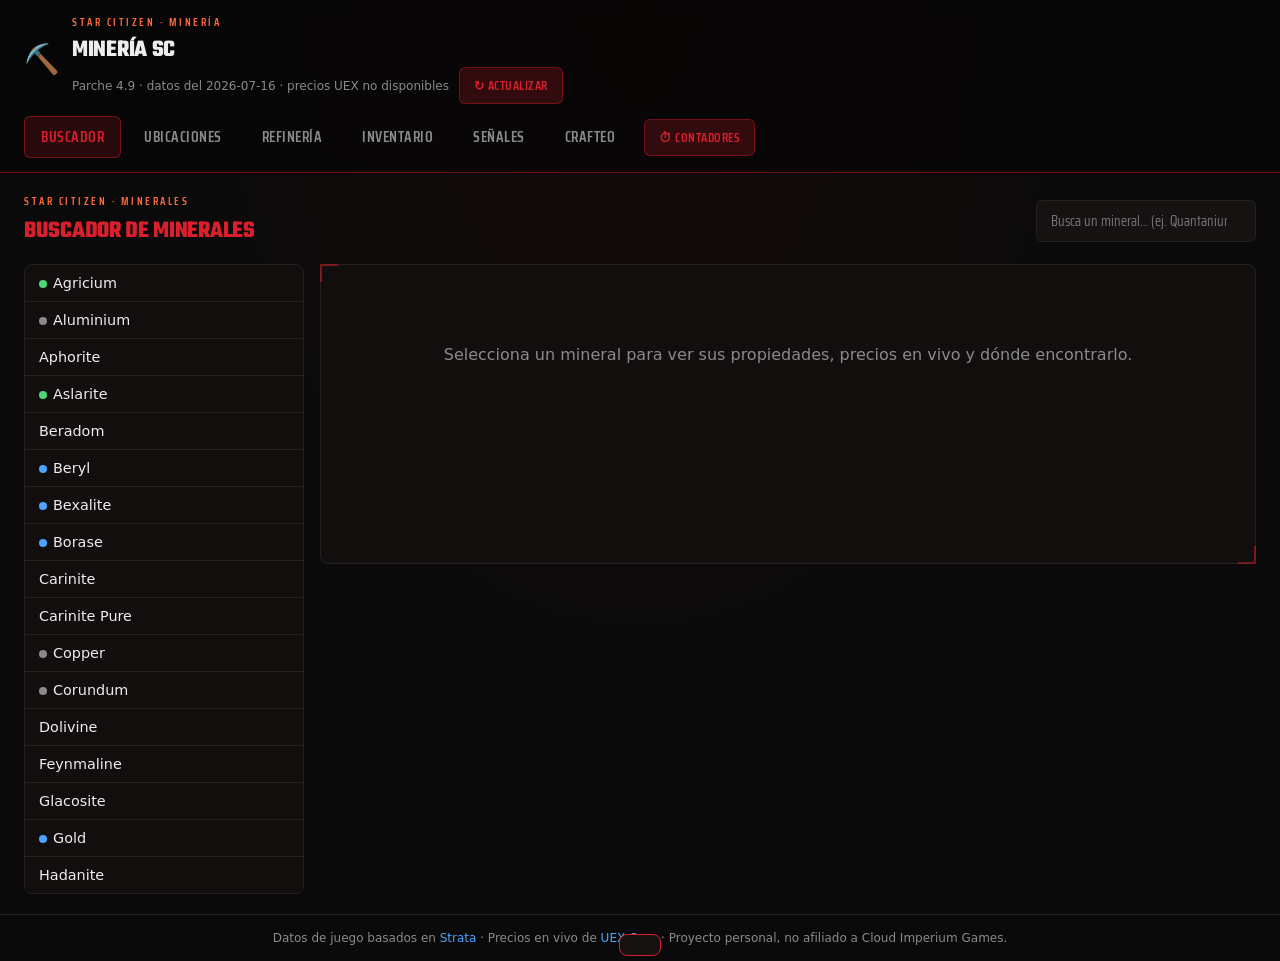
==== commit 2cd9b620: "Inventario: regresion de altura corregida y modo generico con ticks; nueva pestana Crafteo con datos" ====
--- a/index.html
+++ b/index.html
@@ -27,6 +27,7 @@
         <button class="tab" data-tab="refineria">Refinería</button>
         <button class="tab" data-tab="inventario">Inventario</button>
         <button class="tab" data-tab="senales">Señales</button>
+        <button class="tab" data-tab="crafteo">Crafteo</button>
       </nav>
       <a href="contadores.html" class="btn small" title="Temporizadores del Hangar Ejecutivo, impresoras, loot y Compboards">⏱ Contadores</a>
     </div>
@@ -99,13 +100,13 @@
       </div>
       <form id="inv-form" class="inv-form">
         <select id="inv-entry-type" title="Tipo de registro">
+          <option value="generic">Materiales genéricos</option>
           <option value="ore">Mineral concreto</option>
-          <option value="generic">Categoría genérica</option>
         </select>
         <select id="inv-ore" required></select>
-        <select id="inv-category" hidden></select>
         <input type="number" id="inv-qty" min="0" step="0.01" placeholder="Cantidad (SCU)" required>
-        <input type="text" id="inv-note" placeholder="Nota (opcional, ej. P4-AR)" maxlength="60" hidden>
+        <div id="inv-cat-checks" class="inv-cat-checks"></div>
+        <input type="text" id="inv-note" placeholder="Lo que hay a mano… (opcional)" maxlength="60">
         <select id="inv-loc"></select>
         <button type="submit" class="btn">Añadir</button>
       </form>
@@ -146,6 +147,27 @@
         </div>
       </div>
     </section>
+
+    <!-- ============ CRAFTEO ============ -->
+    <section id="tab-crafteo" class="tab-panel">
+      <div class="panel-head">
+        <div class="head-title">
+          <span class="kicker">Star Citizen · Fabricación</span>
+          <h2>Crafteo</h2>
+        </div>
+        <select id="craft-material-select"></select>
+      </div>
+      <p class="hint" id="craft-count-hint"></p>
+      <div class="split" id="craft-split">
+        <aside id="craft-list" class="side-list">
+          <p class="placeholder">Elige un material arriba para ver qué se fabrica con él.</p>
+        </aside>
+        <div id="craft-detail" class="detail">
+          <p class="placeholder">Selecciona un objeto de la lista para ver su ficha de fabricación.</p>
+        </div>
+      </div>
+      <p class="hint craft-credit">Datos de blueprints: sc-craft.tools</p>
+    </section>
   </main>
 
   <footer>
@@ -162,6 +184,7 @@
   <script src="js/refinery.js"></script>
   <script src="js/inventory.js"></script>
   <script src="js/signals.js"></script>
+  <script src="js/crafting.js"></script>
   <script src="js/app.js"></script>
 </body>
 </html>
--- a/css/styles.css
+++ b/css/styles.css
@@ -231,9 +231,14 @@
 }
 .ssel.disabled .ssel-trigger { opacity: 0.5; cursor: not-allowed; }
 .ssel-trigger-label { overflow: hidden; text-overflow: ellipsis; white-space: nowrap; }
-.ssel-trigger-label.placeholder { color: var(--text-dim); }
+/* ssel-placeholder-value, NO "placeholder": esa clase ya existe global (línea
+   ~392, mensajes de estado vacío con padding: 60px 20px) — nombrar igual la
+   colisionaba y disparaba la regresión de altura del formulario (ver
+   arquitectura.md). */
+.ssel-trigger-label.ssel-placeholder-value { color: var(--text-dim); }
 .ssel-caret { color: var(--text-dim); font-size: 0.75rem; flex-shrink: 0; }
 
+.ssel-panel[hidden] { display: none; } /* misma trampa que .split[hidden]: una regla de autor con display: flex de abajo, si no se restringe con [hidden], gana siempre al display:none del user-agent y el panel quedaría "abierto" permanentemente */
 .ssel-panel {
   position: absolute;
   top: calc(100% + 4px);
@@ -532,6 +537,41 @@
 .card .row { display: flex; justify-content: space-between; font-size: 0.8rem; padding: 2px 0; color: var(--text-dim); }
 .card .row b { color: var(--text); }
 
+/* ---------- Crafteo ---------- */
+/* Meta del lado derecho de cada .side-item (cantidad del material + tiempo
+   de fabricación, en 2 líneas): alineado a la derecha, a juego con el resto
+   de metadatos ".sub" de los que hereda color/tamaño. */
+.craft-side-meta { text-align: right; }
+.craft-quality-row {
+  display: flex;
+  align-items: center;
+  gap: 12px;
+  margin: 10px 0 16px;
+}
+.craft-quality-row input[type="range"] {
+  flex: 1;
+  accent-color: var(--accent);
+  cursor: pointer;
+}
+.craft-quality-value {
+  font-family: var(--font-ui);
+  font-weight: 700;
+  color: var(--accent);
+  min-width: 3.5ch;
+  text-align: right;
+}
+/* Especificidad reforzada (0,2,1) a propósito: sin ella, ".card h5" (0,1,1)
+   le impondría mayúsculas y el color de acento al slot entre paréntesis,
+   perdiendo el contraste "nombre del material (destacado) / slot (discreto)"
+   que se busca aquí. */
+.card h5 .craft-slot-tag {
+  color: var(--text-dim);
+  text-transform: none;
+  font-weight: 400;
+  letter-spacing: normal;
+}
+.craft-credit { text-align: right; margin-top: 10px; }
+
 /* ---------- Buttons ---------- */
 .btn {
   display: inline-block;
@@ -576,6 +616,36 @@
   padding: 14px;
 }
 .inv-form select, .inv-form input { flex: 1; min-width: 160px; }
+
+/* Modo "Materiales genéricos": tira de categorías con checkbox (selección
+   múltiple) en vez del <select> de categoría + campo SCU retirados. Ocupa
+   la fila entera (flex-basis 100%) porque son varias píldoras, no un solo
+   control. [hidden] explícito: sin él, el display:flex de abajo (regla de
+   autor) gana siempre al display:none del user-agent — misma trampa que
+   .ssel-panel/.split, ver comentarios junto a esas reglas. */
+.inv-cat-checks[hidden] { display: none; }
+.inv-cat-checks {
+  display: flex;
+  flex-wrap: wrap;
+  gap: 8px;
+  flex: 1 1 100%;
+}
+.inv-cat-check {
+  display: flex;
+  align-items: center;
+  gap: 6px;
+  background: var(--panel);
+  border: 1px solid var(--border-muted);
+  border-radius: var(--radius-sm);
+  padding: 7px 12px;
+  cursor: pointer;
+  font-family: var(--font-ui);
+  font-size: 0.85rem;
+  user-select: none;
+}
+.inv-cat-check:hover { border-color: var(--border-strong); }
+.inv-cat-check.checked { border-color: var(--accent); background: var(--accent-soft); color: var(--accent); }
+.inv-cat-check input[type="checkbox"] { accent-color: var(--accent); cursor: pointer; }
 
 .inv-summary {
   display: grid;
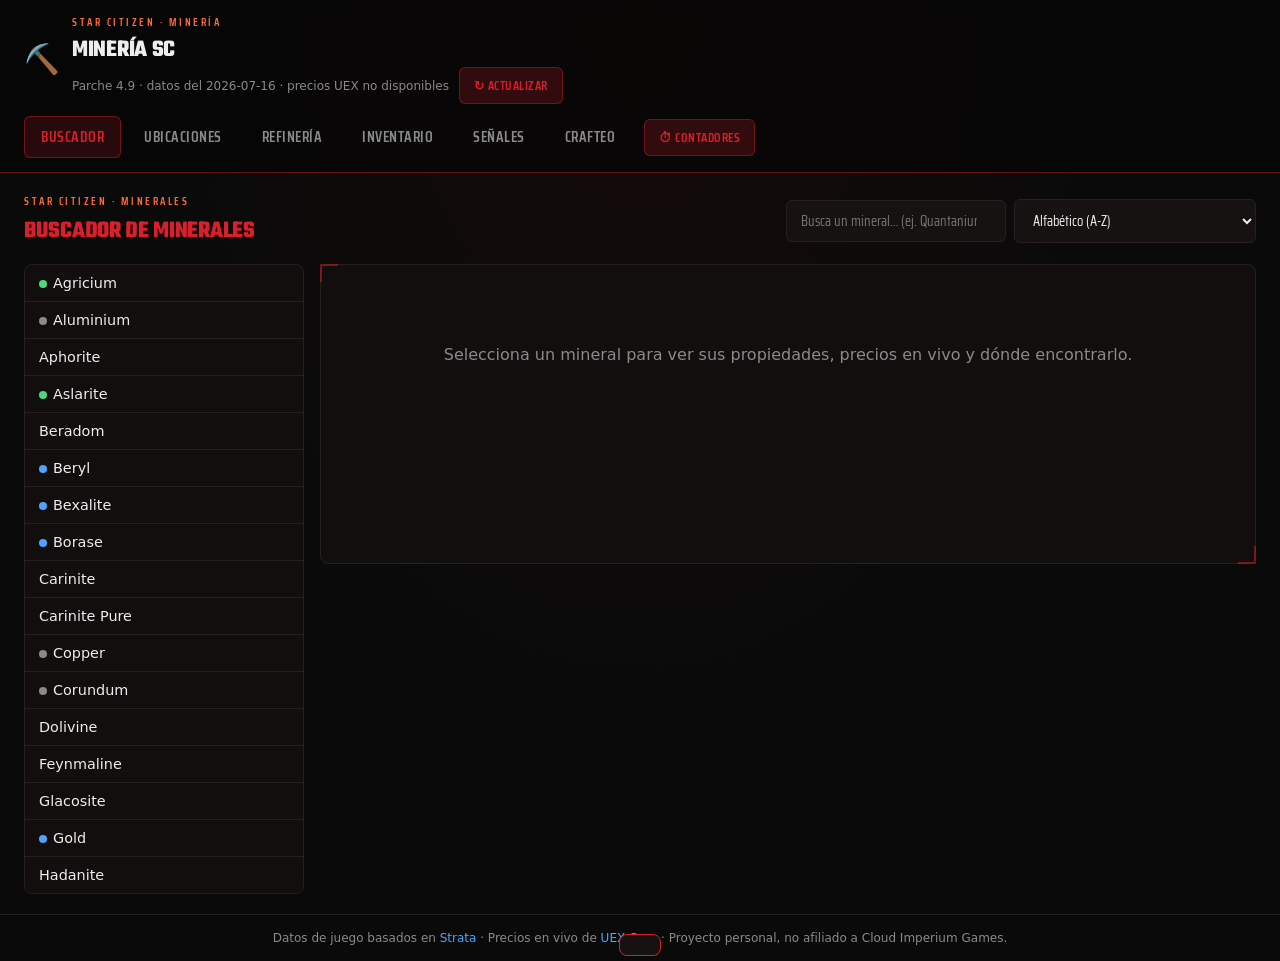
==== commit 342b8c18: "Ordenacion en listas: Buscador por precio refinado, P2P y rareza; Ubicaciones por minerales; Crafteo" ====
--- a/index.html
+++ b/index.html
@@ -41,7 +41,15 @@
           <span class="kicker">Star Citizen · Minerales</span>
           <h2>Buscador de minerales</h2>
         </div>
-        <input type="search" id="ore-search" placeholder="Busca un mineral… (ej. Quantanium)" autocomplete="off">
+        <div class="panel-head-actions">
+          <input type="search" id="ore-search" placeholder="Busca un mineral… (ej. Quantanium)" autocomplete="off">
+          <select id="ore-sort" title="Ordenar por">
+            <option value="alpha">Alfabético (A-Z)</option>
+            <option value="refined">Precio refinado</option>
+            <option value="p2p">Precio P2P (Marketplace)</option>
+            <option value="rarity">Rareza</option>
+          </select>
+        </div>
       </div>
       <div class="split">
         <aside id="ore-list" class="side-list"></aside>
@@ -58,7 +66,13 @@
           <span class="kicker">Star Citizen · Sistemas</span>
           <h2>Explorador de ubicaciones</h2>
         </div>
-        <div class="filter-row" id="system-filter"></div>
+        <div class="panel-head-actions">
+          <div class="filter-row" id="system-filter"></div>
+          <select id="loc-sort" title="Ordenar por">
+            <option value="alpha">Nombre (A-Z)</option>
+            <option value="ores">Nº de minerales</option>
+          </select>
+        </div>
       </div>
       <div class="split">
         <aside id="loc-list" class="side-list"></aside>
@@ -155,9 +169,17 @@
           <span class="kicker">Star Citizen · Fabricación</span>
           <h2>Crafteo</h2>
         </div>
-        <select id="craft-material-select"></select>
+        <div class="panel-head-actions">
+          <select id="craft-material-select"></select>
+          <select id="craft-material-sort" title="Ordenar por">
+            <option value="name">Nombre (A-Z)</option>
+            <option value="count">Nº de objetos</option>
+            <option value="rarity">Rareza</option>
+          </select>
+        </div>
       </div>
       <p class="hint" id="craft-count-hint"></p>
+      <div id="craft-filters" class="craft-filters" hidden></div>
       <div class="split" id="craft-split">
         <aside id="craft-list" class="side-list">
           <p class="placeholder">Elige un material arriba para ver qué se fabrica con él.</p>
--- a/css/styles.css
+++ b/css/styles.css
@@ -168,6 +168,12 @@
   margin-bottom: 16px;
 }
 .head-title { display: flex; flex-direction: column; gap: 2px; }
+/* Búsqueda/filtro + control de ordenación agrupados a la derecha del
+   panel-head (Buscador, Ubicaciones, Crafteo): mismo flex-wrap que el propio
+   panel-head, así que en pantallas estrechas el select de orden simplemente
+   baja de línea en vez de desbordar. */
+.panel-head-actions { display: flex; flex-wrap: wrap; align-items: center; gap: 8px; }
+.panel-head-actions select { min-width: 0; }
 .panel-head h2 {
   font-family: var(--font-display);
   font-size: 1.5rem;
@@ -332,6 +338,11 @@
 .side-item.active .sub { color: var(--accent); opacity: 0.8; }
 .side-item-name { flex: 1; }
 .side-group-head {
+  display: flex;
+  align-items: center;
+  justify-content: space-between;
+  gap: 8px;
+  width: 100%;
   padding: 6px 14px;
   font-family: var(--font-ui);
   font-size: 0.7rem;
@@ -340,8 +351,24 @@
   letter-spacing: 1px;
   color: var(--accent-2);
   background: var(--panel);
+  border: none;
   border-bottom: 1px solid var(--border-muted);
 }
+/* Cuando .side-group-head es un <button> (acordeón de secciones, p.ej.
+   Crafteo — mismo patrón de .inv-box-head en Inventario: botón real
+   accesible con teclado, no un div con onclick): reset de los estilos de
+   botón del user-agent para que se vea igual que la versión <div> ya usada
+   en Señales ("Favoritos"/"Todos", esas no son plegables). */
+button.side-group-head {
+  cursor: pointer;
+  font: inherit;
+  text-align: left;
+  text-transform: uppercase;
+  letter-spacing: 1px;
+}
+button.side-group-head:hover { background: var(--panel-hover); }
+.side-group-caret { color: var(--text-dim); flex-shrink: 0; }
+.side-group-body[hidden] { display: none; }
 
 /* ---------- Estrella de favorito ---------- */
 .fav-star {
@@ -571,6 +598,65 @@
   letter-spacing: normal;
 }
 .craft-credit { text-align: right; margin-top: 10px; }
+
+/* Cabecera de sección del acordeón a dos líneas — SOLO dentro de #craft-list
+   (Crafteo): scoping por ID a propósito para no tocar .side-group-head base,
+   que Señales sigue usando tal cual para "Favoritos"/"Todos" (una sola
+   línea), ni los acordeones .inv-box-head de Inventario. El caret sigue
+   centrado verticalmente sin CSS extra: .side-group-head ya es flex con
+   align-items:center, así que se centra solo respecto al bloque de 2 líneas. */
+#craft-list .craft-section-text {
+  display: flex;
+  flex-direction: column;
+  gap: 1px;
+  min-width: 0;
+}
+#craft-list .craft-section-name {
+  font-family: var(--font-ui);
+  font-size: 0.95rem;
+  font-weight: 600;
+  text-transform: none;
+  letter-spacing: normal;
+  color: var(--text);
+}
+#craft-list .craft-section-count {
+  font-family: var(--font-ui);
+  font-size: 0.68rem;
+  font-weight: 600;
+  text-transform: uppercase;
+  letter-spacing: 0.4px;
+  color: var(--accent-2);
+}
+
+/* Chips de filtro (peso/pieza de armadura, tipo de arma) — mismo patrón
+   visual que .sig-loc-method-filter de Señales (pastilla apagada hasta que
+   se activa, varias a la vez vía Set, reutilizado en vez de inventar otro
+   look), pero sin su código de color por método: aquí no hay una paleta de
+   3 colores fija por grupo, todos los grupos usan el mismo acento activo. */
+.craft-filters[hidden] { display: none; }
+.craft-filters {
+  display: flex;
+  flex-wrap: wrap;
+  align-items: center;
+  gap: 6px 16px;
+  margin-bottom: 12px;
+}
+.craft-filter-group { display: flex; align-items: center; gap: 6px; flex-wrap: wrap; }
+.craft-filter-label { font-family: var(--font-ui); font-size: 0.75rem; color: var(--text-dim); }
+.craft-filter-chip {
+  padding: 3px 12px;
+  border-radius: 20px;
+  font-family: var(--font-ui);
+  font-size: 0.8rem;
+  font-weight: 600;
+  background: var(--panel);
+  border: 1px solid var(--border-muted);
+  color: var(--text-dim);
+  cursor: pointer;
+  transition: background 0.12s, border-color 0.12s, color 0.12s;
+}
+.craft-filter-chip:hover { background: var(--panel-hover); }
+.craft-filter-chip.active { border-color: var(--accent); color: var(--accent); background: var(--accent-soft); }
 
 /* ---------- Buttons ---------- */
 .btn {
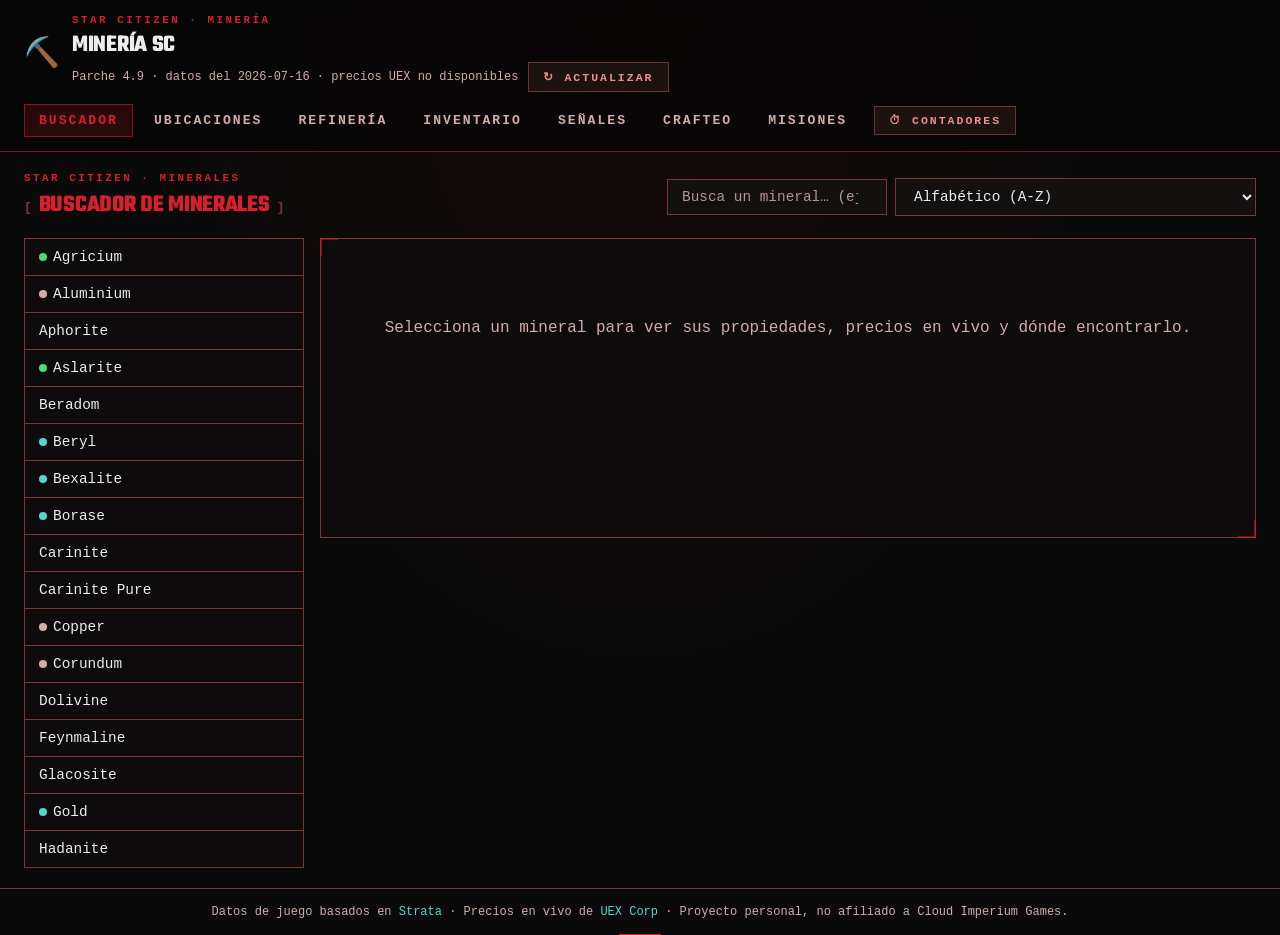
==== commit 3bef15e2: "Misiones: 7a pestana con datos de scmdb.net y modo Objetos en Crafteo - fetch_missions.py genera dat" ====
--- a/index.html
+++ b/index.html
@@ -28,6 +28,7 @@
         <button class="tab" data-tab="inventario">Inventario</button>
         <button class="tab" data-tab="senales">Señales</button>
         <button class="tab" data-tab="crafteo">Crafteo</button>
+        <button class="tab" data-tab="misiones">Misiones</button>
       </nav>
       <a href="contadores.html" class="btn small" title="Temporizadores del Hangar Ejecutivo, impresoras, loot y Compboards">⏱ Contadores</a>
     </div>
@@ -169,26 +170,90 @@
           <span class="kicker">Star Citizen · Fabricación</span>
           <h2>Crafteo</h2>
         </div>
+      </div>
+      <div class="craft-layout">
+        <div class="craft-materials-panel">
+          <div class="btn-row craft-mode-switch">
+            <button type="button" id="craft-mode-materials" class="btn small active">Materiales</button>
+            <button type="button" id="craft-mode-objects" class="btn small">Objetos</button>
+          </div>
+          <div class="panel-head-actions craft-materials-head" id="craft-materials-controls">
+            <input type="search" id="craft-material-search" placeholder="Busca un material… (ej. Iron)" autocomplete="off">
+            <select id="craft-material-sort" title="Ordenar por">
+              <option value="name">Nombre (A-Z)</option>
+              <option value="count">Nº de objetos</option>
+              <option value="rarity">Rareza</option>
+            </select>
+          </div>
+          <div class="panel-head-actions craft-materials-head" id="craft-objects-controls" hidden>
+            <input type="search" id="craft-object-search" placeholder="Busca un objeto… (ej. Sniper)" autocomplete="off">
+            <select id="craft-object-category" title="Categoría"></select>
+            <select id="craft-object-subtype" title="Subtipo" hidden></select>
+          </div>
+          <aside id="craft-materials" class="side-list craft-materials-list"></aside>
+        </div>
+        <div class="craft-main">
+          <p class="hint" id="craft-count-hint"></p>
+          <div id="craft-filters" class="craft-filters" hidden></div>
+          <div class="split" id="craft-split">
+            <aside id="craft-list" class="side-list">
+              <p class="placeholder">Elige un material a la izquierda para ver qué se fabrica con él.</p>
+            </aside>
+            <div id="craft-detail" class="detail">
+              <p class="placeholder">Selecciona un objeto de la lista para ver su ficha de fabricación.</p>
+            </div>
+          </div>
+        </div>
+      </div>
+      <p class="hint craft-credit">Datos de blueprints: sc-craft.tools</p>
+    </section>
+
+    <!-- ============ MISIONES ============ -->
+    <section id="tab-misiones" class="tab-panel">
+      <div class="panel-head">
+        <div class="head-title">
+          <span class="kicker">Star Citizen · Contratos</span>
+          <h2>Misiones</h2>
+        </div>
         <div class="panel-head-actions">
-          <select id="craft-material-select"></select>
-          <select id="craft-material-sort" title="Ordenar por">
-            <option value="name">Nombre (A-Z)</option>
-            <option value="count">Nº de objetos</option>
-            <option value="rarity">Rareza</option>
+          <input type="search" id="mission-search" placeholder="Busca una misión… (ej. VIP)" autocomplete="off">
+          <select id="mission-sort" title="Ordenar por">
+            <option value="reward">Recompensa (UEC)</option>
+            <option value="title">Título (A-Z)</option>
+            <option value="faction">Facción (A-Z)</option>
           </select>
         </div>
       </div>
-      <p class="hint" id="craft-count-hint"></p>
-      <div id="craft-filters" class="craft-filters" hidden></div>
-      <div class="split" id="craft-split">
-        <aside id="craft-list" class="side-list">
-          <p class="placeholder">Elige un material arriba para ver qué se fabrica con él.</p>
-        </aside>
-        <div id="craft-detail" class="detail">
-          <p class="placeholder">Selecciona un objeto de la lista para ver su ficha de fabricación.</p>
-        </div>
-      </div>
-      <p class="hint craft-credit">Datos de blueprints: sc-craft.tools</p>
+      <div id="mission-filters" class="mission-filters">
+        <div class="filter-row" id="mission-category-filter"></div>
+        <div class="filter-row" id="mission-system-filter"></div>
+        <div class="mission-filters-row">
+          <select id="mission-type-filter"></select>
+          <select id="mission-faction-filter"></select>
+        </div>
+        <div class="mission-filters-row">
+          <div class="filter-row" id="mission-legal-filter"></div>
+          <div class="filter-row" id="mission-shareable-filter"></div>
+          <div class="filter-row" id="mission-availability-filter"></div>
+        </div>
+        <div class="mission-filters-row">
+          <label class="inv-cat-check"><input type="checkbox" id="mission-blueprint-only"><span>Solo con recompensa de plano</span></label>
+          <label class="mission-reward-range">
+            Recompensa UEC:
+            <input type="number" id="mission-reward-min" min="0" step="1000" placeholder="Mín">
+            <span>–</span>
+            <input type="number" id="mission-reward-max" min="0" step="1000" placeholder="Máx">
+          </label>
+          <button type="button" id="mission-filters-clear" class="btn small">Limpiar filtros</button>
+        </div>
+      </div>
+      <p class="hint" id="mission-count-hint"></p>
+      <div class="split" id="mission-split">
+        <aside id="mission-list" class="side-list"></aside>
+        <div id="mission-detail" class="detail">
+          <p class="placeholder">Selecciona una misión para ver su ficha completa.</p>
+        </div>
+      </div>
     </section>
   </main>
 
@@ -206,6 +271,7 @@
   <script src="js/refinery.js"></script>
   <script src="js/inventory.js"></script>
   <script src="js/signals.js"></script>
+  <script src="js/missions.js"></script>
   <script src="js/crafting.js"></script>
   <script src="js/app.js"></script>
 </body>
--- a/css/styles.css
+++ b/css/styles.css
@@ -49,32 +49,74 @@
   src: url("../assets/fonts/saira-condensed-700.woff2") format("woff2");
 }
 
+/* ---------- Paleta "terminal/consola militar" ----------
+   Restyle a partir de tokens medidos en el DOM real de una herramienta interna
+   de referencia (yokais.es/herramientas/star-citizen-fps). Solo cambian los
+   VALORES de las custom properties que ya existían — la estructura HTML, el
+   layout y el JS no se tocan; casi toda la web hereda el look nuevo solo por
+   esto, sin más ediciones (ver comentarios puntuales más abajo para lo que sí
+   necesitó una regla nueva: cabeceras "[ ... ]", radios de pastilla, botón
+   fantasma). Decisiones de mapeo no triviales, documentadas para quien retoque
+   esto después:
+   - --text-dim se REDEFINE al salmón desaturado de la referencia (#d3adaa,
+     "jerarquía secundaria") en vez del apagado #6b5754 ("apagado") que
+     también dio la referencia: medido contra --bg, #6b5754 da ~2,94:1 de
+     contraste (por debajo de AA 4.5:1) — usarlo en texto legible (hints,
+     labels, subtítulos, que es donde --text-dim se usa en toda la app)
+     incumpliría el propio suelo de contraste que pide el encargo. #d3adaa
+     da ~9,74:1. El apagado real (--text-muted) se reserva para elementos NO
+     textuales/decorativos (carets, tier "común").
+   - --accent-2 se REDEFINE al salmón claro de énfasis (#ef8d88, ~8,3:1 de
+     contraste) en vez del naranja anterior (#ff6a3d): ya se usaba en toda la
+     app como "acento secundario/resaltado" (favoritos, etiquetas de grupo en
+     desplegables, badges de método "nave"...), que es justo el rol de
+     "énfasis salmón claro" de la referencia — cambiar el VALOR reutiliza esas
+     ~15 reglas ya existentes sin tocarlas una a una.
+   - --info se retinta a cian (antes azul #4da3ff): la referencia pide cian
+     para "acciones/toggles secundarios"; --info ya cubre esos casos
+     (enlaces del footer) y los "fríos" semánticos que hay que conservar
+     integrados (rareza "rara", método de minado "nave/ROC" — ver más abajo),
+     así que quedan igual de distinguibles del resto de acentos, solo que
+     cian en vez de azul.
+   - Nuevo --warn (ámbar): sin uso previo en la app — se aplica a las filas
+     de "pocos anuncios" del Marketplace P2P (antes solo atenuadas con
+     opacity), un caso real de "intermedio/aviso" que no tenía color propio.
+   - Nuevo --btn-ghost-bg/--btn-ghost-border para el botón fantasma
+     (.btn.small): la referencia da valores propios (#1c1210/#6b332f) que no
+     coinciden con --panel/--border-muted ya existentes. */
 :root {
   --bg: #0a0a0a;
-  --bg-alt: #120e0e;
-  --panel: #161212;
-  --panel-hover: #1e1818;
-  --border: rgba(216, 31, 43, 0.22);
-  --border-muted: #262020;
-  --border-strong: rgba(216, 31, 43, 0.45);
+  --bg-alt: #0d0b0b;
+  --panel: #131010;
+  --panel-hover: #1c1614;
+  --border: #7a3630;
+  --border-muted: #7a3630;
+  --border-strong: rgba(216, 31, 43, 0.55);
   --text: #ededed;
-  --text-dim: #8a8a8a;
+  --text-dim: #d3adaa;
+  --text-muted: #6b5754;
   --accent: #d81f2b;
   --accent-soft: rgba(216, 31, 43, 0.16);
-  --accent-2: #ff6a3d;
+  --accent-2: #ef8d88;
   --good: #4cd97b;
   --bad: #ff8a5c;
-  --info: #4da3ff;
-  --star-on: #ff6a3d;
-  --star-off: #5c2530;
-  --radius: 8px;
-  --radius-sm: 6px;
+  --warn: #fcbb00;
+  --info: #4fd8d0;
+  --star-on: var(--accent-2);
+  --star-off: #3f2422;
+  --btn-ghost-bg: #1c1210;
+  --btn-ghost-border: #6b332f;
+  --radius: 0;
+  --radius-sm: 0;
   --font-display: "Teko", "Saira Condensed", "Segoe UI", system-ui, sans-serif;
-  --font-ui: "Saira Condensed", "Segoe UI", system-ui, sans-serif;
-  /* Para cifras densas (matriz de señales, múltiplos): la condensada Teko/Saira
-     es difícil de leer dígito a dígito cuando hay muchos números juntos. Se
-     usa el mismo stack sans del cuerpo, siempre con tabular-nums al lado. */
-  --font-num: "Segoe UI", system-ui, sans-serif;
+  /* Cuerpo/controles a monoespaciada (stack de sistema, sin CDN ni fuente
+     nueva que vendorizar): labels, botones, listas y valores. --font-display
+     (Teko) se conserva para h1/h2 grandes, tal como permite el encargo. */
+  --font-ui: ui-monospace, "SFMono-Regular", "Consolas", "Liberation Mono", monospace;
+  /* Antes un sans aparte para cifras densas (matriz de señales, múltiplos):
+     una monoespaciada ya da alineación tabular por diseño, así que se
+     unifica con --font-ui en vez de mantener un tercer stack. */
+  --font-num: var(--font-ui);
 }
 
 * { margin: 0; padding: 0; box-sizing: border-box; }
@@ -82,11 +124,34 @@
 body {
   background: radial-gradient(ellipse at top, #150a0a 0%, var(--bg) 55%);
   color: var(--text);
-  font-family: "Segoe UI", system-ui, sans-serif;
+  font-family: var(--font-ui);
   min-height: 100vh;
   display: flex;
   flex-direction: column;
 }
+
+/* ---------- Scrollbars (Firefox: scrollbar-color; Chromium/WebKit: pseudo-elements) ----------
+   Finas y oscuras en toda la app: track casi negro (--bg-alt), thumb en el
+   mismo ladrillo que --border-muted, algo más claro al pasar el ratón. Un
+   único bloque con selector universal (en vez de repetir por cada clase con
+   overflow propio: side-list, craft-materials-list, ssel-panel/ssel-options,
+   table-wrap, sig-loc-matrix-wrap, acordeones...) para que cubra tanto el
+   documento como cualquier contenedor con scroll interno presente o futuro.
+   color-scheme: dark en el mismo bloque (mismo elemento, <html>): sin esto
+   los controles nativos que la app no reestiliza a mano (checkbox unchecked,
+   menú desplegado de <select>, barra de scroll por defecto en navegadores
+   que ignoran scrollbar-color) caían al tema claro del SO y quedaban en
+   blanco puro, que es justo el defecto reportado. */
+html {
+  color-scheme: dark;
+  scrollbar-width: thin;
+  scrollbar-color: var(--border-muted) var(--bg-alt);
+}
+*::-webkit-scrollbar { width: 9px; height: 9px; }
+*::-webkit-scrollbar-track { background: var(--bg-alt); }
+*::-webkit-scrollbar-thumb { background: var(--border-muted); border-radius: var(--radius-sm); }
+*::-webkit-scrollbar-thumb:hover { background: var(--accent-2); }
+*::-webkit-scrollbar-corner { background: var(--bg-alt); }
 
 /* ---------- Kicker (etiqueta pequeña estilo "STAR CITIZEN · ...") ---------- */
 .kicker {
@@ -96,7 +161,7 @@
   font-weight: 600;
   letter-spacing: 2.5px;
   text-transform: uppercase;
-  color: var(--accent-2);
+  color: var(--accent); /* rojo vivo, igual que .eyebrow en contadores.css (mismo rol de "kicker") */
   margin-bottom: 2px;
 }
 
@@ -136,14 +201,14 @@
   background: transparent;
   border: 1px solid transparent;
   color: var(--text-dim);
-  padding: 8px 16px;
+  padding: 8px 14px;
   border-radius: var(--radius-sm);
   cursor: pointer;
   font-family: var(--font-ui);
-  font-size: 0.95rem;
-  font-weight: 600;
-  text-transform: uppercase;
-  letter-spacing: 0.5px;
+  font-size: 0.82rem;
+  font-weight: 600;
+  text-transform: uppercase;
+  letter-spacing: 2px;
   transition: all 0.15s;
 }
 .tab:hover { color: var(--text); background: var(--panel); }
@@ -167,13 +232,34 @@
   gap: 12px;
   margin-bottom: 16px;
 }
-.head-title { display: flex; flex-direction: column; gap: 2px; }
+/* flex:1 (nuevo): antes head-title solo ocupaba su ancho de contenido; con
+   esto reclama el hueco libre de la fila (hasta donde empiece
+   .panel-head-actions o, si no hay, hasta el borde derecho) — sin eso la
+   línea de la cabecera "[ NOMBRE ]───" de abajo no tendría espacio real
+   donde extenderse. min-width:0 de rigor en un hijo flex con texto/línea
+   que no debe forzar el ancho del padre. */
+.head-title { display: flex; flex-direction: column; gap: 2px; flex: 1; min-width: 0; }
 /* Búsqueda/filtro + control de ordenación agrupados a la derecha del
    panel-head (Buscador, Ubicaciones, Crafteo): mismo flex-wrap que el propio
    panel-head, así que en pantallas estrechas el select de orden simplemente
    baja de línea en vez de desbordar. */
 .panel-head-actions { display: flex; flex-wrap: wrap; align-items: center; gap: 8px; }
 .panel-head-actions select { min-width: 0; }
+/* Cabecera de sección "[ NOMBRE ]────────": corchetes con ::before (fijo,
+   junto al texto) y ::after (crece con flex:1 hasta el borde derecho de
+   head-title, con su propio border-bottom haciendo de línea — así "]"
+   queda pegado al título y la línea continúa sola hasta el final). El
+   título grande sigue en --font-display (Teko); los corchetes/línea van en
+   --font-ui (mono), más discretos. */
+/* Corchetes "[ Nombre ]" en línea con el texto (::before/::after simples,
+   SIN flex ni línea creciente hasta el borde): la primera versión usaba
+   display:flex + un ::after con flex:1 para simular la línea "hasta el
+   borde derecho" del encargo, pero se rompía en cuanto el título envolvía a
+   2 líneas en viewports estrechos (el ::after, al ser un item de flex
+   aparte, no sigue el flujo del texto que envuelve y queda flotando suelto
+   en una línea propia). Se prioriza que NUNCA desborde/rompa sobre la
+   fidelidad literal de "línea hasta el borde" — ver detalle en
+   arquitectura.md. */
 .panel-head h2 {
   font-family: var(--font-display);
   font-size: 1.5rem;
@@ -182,9 +268,27 @@
   letter-spacing: -0.3px;
   color: var(--accent);
 }
+.panel-head h2::before {
+  content: "[ ";
+  font-family: var(--font-ui);
+  font-size: 0.8rem;
+  color: var(--border-muted);
+}
+.panel-head h2::after {
+  content: " ]";
+  font-family: var(--font-ui);
+  font-size: 0.8rem;
+  color: var(--border-muted);
+}
 .hint { color: var(--text-dim); font-size: 0.8rem; }
 
-input[type="search"], input[type="number"], select {
+/* input[type="text"] va en esta lista a propósito: sin él (regresión real,
+   detectada por captura) #inv-note y #sig-reverse-input, los dos únicos
+   campos de texto libre de la app, no heredaban ningún estilo y quedaban con
+   el recuadro en blanco puro del user-agent — el resto de inputs (search,
+   number) y los <select> sí estaban cubiertos. textarea añadido por si se
+   usa en el futuro (hoy no hay ninguno). */
+input[type="search"], input[type="number"], input[type="text"], textarea, select {
   background: var(--panel);
   border: 1px solid var(--border-muted);
   color: var(--text);
@@ -194,7 +298,13 @@
   font-size: 0.9rem;
   min-width: 220px;
 }
-input:focus, select:focus { outline: 1px solid var(--accent); border-color: var(--accent); }
+input:focus, textarea:focus, select:focus { outline: 1px solid var(--accent); border-color: var(--accent); }
+input::placeholder, textarea::placeholder { color: var(--text-dim); opacity: 0.85; }
+/* Checkboxes (hoy solo .inv-cat-check, categorías de Inventario): accent-color
+   ya tiñe el relleno marcado del acento de marca; sin color-scheme:dark (ver
+   bloque de scrollbars más arriba) el cuadro SIN marcar caía al blanco del
+   tema claro del SO en vez de al gris oscuro nativo que da color-scheme. */
+input[type="checkbox"], input[type="radio"] { accent-color: var(--accent); }
 
 /* ---------- Combo con buscador (js/searchselect.js) ----------
    Envuelve un <select> largo (6+ opciones): el <select> original queda
@@ -349,7 +459,7 @@
   font-weight: 600;
   text-transform: uppercase;
   letter-spacing: 1px;
-  color: var(--accent-2);
+  color: var(--accent); /* cabecera de sección: rojo vivo, igual que .panel-head h2/.detail h4 */
   background: var(--panel);
   border: none;
   border-bottom: 1px solid var(--border-muted);
@@ -432,27 +542,35 @@
   margin-bottom: 4px;
 }
 .detail .subtitle { color: var(--text-dim); font-size: 0.85rem; margin-bottom: 16px; }
+/* Mismo patrón "[ Nombre ]" que .panel-head h2 (sin flex ni línea creciente
+   — ver el comentario largo junto a esa regla sobre por qué: no aguanta el
+   texto envolviendo a 2 líneas en paneles estrechos). */
 .detail h4 {
   margin: 20px 0 8px;
   font-family: var(--font-ui);
   font-size: 0.85rem;
   font-weight: 600;
   text-transform: uppercase;
-  letter-spacing: 1px;
+  letter-spacing: 2px;
   color: var(--accent);
 }
+.detail h4::before { content: "[ "; color: var(--border-muted); letter-spacing: 0; }
+.detail h4::after { content: " ]"; color: var(--border-muted); letter-spacing: 0; }
 /* Sub-cabecera dentro de una sección h4 (p.ej. separar "por SCU" de "por
    unidad de venta" en el marketplace de un mineral): más discreta que h4,
-   que ya marca el bloque grande con el color de acento. */
+   que ya marca el bloque grande con el color de acento — mismo patrón de
+   corchetes, más pequeño y apagado. */
 .detail h5 {
   margin: 14px 0 6px;
   font-family: var(--font-ui);
   font-size: 0.75rem;
   font-weight: 600;
   text-transform: uppercase;
-  letter-spacing: 0.5px;
-  color: var(--text-dim);
-}
+  letter-spacing: 1px;
+  color: var(--text-dim);
+}
+.detail h5::before { content: "[ "; color: var(--border-muted); letter-spacing: 0; }
+.detail h5::after { content: " ]"; color: var(--border-muted); letter-spacing: 0; }
 
 .stat-grid {
   display: grid;
@@ -469,13 +587,17 @@
 .stat .value { font-size: 1.05rem; font-weight: 600; margin-top: 2px; }
 .stat .value.good { color: var(--good); }
 .stat .value.bad { color: var(--bad); }
-.stat .value.accent { color: var(--accent); }
+/* .value.accent SIEMPRE es un precio en esta app (Finder: precio refinado;
+   Inventario: valor estimado) — nunca se usa para otra cosa, comprobado
+   contra los 3 puntos donde JS emite esta clase. Verde per "precios en
+   verde" del encargo, sin tocar JS (no hace falta renombrar la clase). */
+.stat .value.accent { color: var(--good); }
 
 /* ---------- Tags / pills ---------- */
 .pill {
   display: inline-block;
   padding: 3px 10px;
-  border-radius: 20px;
+  border-radius: 0;
   font-family: var(--font-ui);
   font-size: 0.75rem;
   background: var(--panel);
@@ -487,6 +609,11 @@
 .pill.tier-rare { border-color: var(--info); color: var(--info); }
 .pill.tier-uncommon { border-color: var(--good); color: var(--good); }
 .pill.tier-common { color: var(--text-dim); }
+/* Legalidad de una misión (Misiones, ficha) — mismo patrón de pill con
+   borde/texto coloreados que .pill.tier-*, sin reutilizar esas clases
+   porque la semántica es distinta (legal/ilegal, no rareza). */
+.pill.legal-ok { border-color: var(--good); color: var(--good); }
+.pill.legal-bad { border-color: var(--bad); color: var(--bad); }
 
 /* ---------- Rareza de mineral (DATA.rarityFor): badge y punto de color ----------
    Mismos tonos que los .pill.tier-* de señal de escáner (común apagado ->
@@ -536,7 +663,10 @@
 td.num { text-align: right; font-variant-numeric: tabular-nums; }
 td.good { color: var(--good); }
 td.bad { color: var(--bad); }
-tr.low-confidence td { opacity: 0.55; }
+/* Pocos anuncios = dato poco fiable, ni "bueno" ni "malo": caso real de
+   "intermedio/aviso" que antes solo se marcaba con opacidad — ahora también
+   en ámbar, como pide el encargo para esos casos. */
+tr.low-confidence td { opacity: 0.75; color: var(--warn); }
 tr.unidentified-ore td { opacity: 0.5; font-style: italic; }
 
 /* ---------- Cards ---------- */
@@ -552,7 +682,15 @@
   border-radius: var(--radius);
   padding: 14px;
 }
+/* display:block + sin pseudo-elementos, a propósito: .card puede vivir
+   dentro de #craft-detail (fichas del simulador de calidad de Crafteo), que
+   es un .detail — sin este reset, .card h5 heredaría el flex/corchetes de
+   ".detail h5" de más abajo, pensado para una sola línea corta; el nombre
+   del ingrediente + slot entre paréntesis puede partirse en 2 líneas y el
+   corchete de cierre (con su línea) quedaba mal colocado, flotando sobre la
+   segunda línea en vez de pegado al final del texto. */
 .card h5 {
+  display: block;
   font-family: var(--font-ui);
   font-size: 0.95rem;
   font-weight: 600;
@@ -561,10 +699,47 @@
   margin-bottom: 6px;
   color: var(--accent);
 }
+.card h5::before, .card h5::after { content: none; }
 .card .row { display: flex; justify-content: space-between; font-size: 0.8rem; padding: 2px 0; color: var(--text-dim); }
 .card .row b { color: var(--text); }
 
 /* ---------- Crafteo ---------- */
+/* Layout de 3 columnas: lista de materiales (siempre visible, izquierda) +
+   lista de objetos/ficha (.craft-main, que reutiliza el .split de 2
+   columnas ya existente) a la derecha. Mismo criterio de colapso a 1 sola
+   columna a <800px que .split, para que el patrón responsive sea coherente
+   en toda la pestaña — a 1280px de ancho quedan sobradas las 2 columnas
+   (materiales ~260px + gap + .craft-main con su propio .split interno de
+   280px + resto para la ficha). */
+.craft-layout {
+  display: grid;
+  grid-template-columns: 260px 1fr;
+  gap: 16px;
+  align-items: start;
+  margin-bottom: 16px;
+}
+@media (max-width: 800px) { .craft-layout { grid-template-columns: 1fr; } }
+.craft-materials-panel { display: flex; flex-direction: column; gap: 10px; }
+.craft-mode-switch .btn.small { flex: 1; text-align: center; }
+/* Buscador + orden apilados en vertical dentro de una columna estrecha: el
+   flex-row de .panel-head-actions no tiene sitio para 2 controles de
+   min-width 220px en 260px de columna — aquí SÍ tiene que ir en columna. */
+.craft-materials-head { flex-direction: column; align-items: stretch; gap: 6px; }
+.craft-materials-head input[type="search"],
+.craft-materials-head select {
+  min-width: 0;
+  width: 100%;
+}
+/* [hidden] explícito en los dos bloques de controles (materiales/objetos,
+   ver #craft-mode-materials/#craft-mode-objects en js/crafting.js): sin él
+   el display:flex de la regla de arriba (autor) gana siempre al display:none
+   del user-agent — misma trampa que .split[hidden]/.ssel-panel[hidden]. */
+#craft-materials-controls[hidden],
+#craft-objects-controls[hidden] {
+  display: none;
+}
+.craft-materials-list { max-height: 75vh; }
+
 /* Meta del lado derecho de cada .side-item (cantidad del material + tiempo
    de fabricación, en 2 líneas): alineado a la derecha, a juego con el resto
    de metadatos ".sub" de los que hereda color/tamaño. */
@@ -611,6 +786,10 @@
   gap: 1px;
   min-width: 0;
 }
+/* Corchetes "[ Nombre ]" alrededor del nombre de sección — la línea que
+   "se extiende hasta el borde derecho" ya la pone el border-bottom que
+   .side-group-head tiene de por sí (cabecera de fila completa), así que
+   aquí basta con los corchetes, sin flex:1/línea propia. */
 #craft-list .craft-section-name {
   font-family: var(--font-ui);
   font-size: 0.95rem;
@@ -619,6 +798,8 @@
   letter-spacing: normal;
   color: var(--text);
 }
+#craft-list .craft-section-name::before { content: "[ "; color: var(--border-muted); }
+#craft-list .craft-section-name::after { content: " ]"; color: var(--border-muted); }
 #craft-list .craft-section-count {
   font-family: var(--font-ui);
   font-size: 0.68rem;
@@ -645,10 +826,12 @@
 .craft-filter-label { font-family: var(--font-ui); font-size: 0.75rem; color: var(--text-dim); }
 .craft-filter-chip {
   padding: 3px 12px;
-  border-radius: 20px;
-  font-family: var(--font-ui);
-  font-size: 0.8rem;
-  font-weight: 600;
+  border-radius: 0;
+  font-family: var(--font-ui);
+  font-size: 0.72rem;
+  font-weight: 600;
+  text-transform: uppercase;
+  letter-spacing: 1px;
   background: var(--panel);
   border: 1px solid var(--border-muted);
   color: var(--text-dim);
@@ -658,33 +841,38 @@
 .craft-filter-chip:hover { background: var(--panel-hover); }
 .craft-filter-chip.active { border-color: var(--accent); color: var(--accent); background: var(--accent-soft); }
 
-/* ---------- Buttons ---------- */
+/* ---------- Buttons ----------
+   Primario (.btn: AÑADIR, ACTUALIZAR...) en rojo vivo, tal como pide el
+   encargo. Fantasma (.btn.small: la inmensa mayoría — Por mineral/Por
+   ubicación, Exportar, filtros de sistema...) con los tokens medidos de la
+   referencia (--btn-ghost-bg/--btn-ghost-border, texto --accent-2). */
 .btn {
   display: inline-block;
   background: var(--accent);
   color: #180505;
-  border: none;
+  border: 1px solid var(--accent);
   padding: 9px 18px;
   border-radius: var(--radius-sm);
   font-family: var(--font-ui);
   font-weight: 700;
   text-transform: uppercase;
-  letter-spacing: 0.5px;
+  letter-spacing: 2px;
   text-decoration: none;
   cursor: pointer;
-  font-size: 0.9rem;
+  font-size: 0.8rem;
 }
 .btn:hover { filter: brightness(1.15); }
 .btn.small {
-  background: rgba(216, 31, 43, 0.2);
-  color: var(--accent);
-  border: 1px solid rgba(216, 31, 43, 0.4);
+  background: var(--btn-ghost-bg);
+  color: var(--accent-2);
+  border: 1px solid var(--btn-ghost-border);
   padding: 7px 14px;
-  font-size: 0.8rem;
-  font-weight: 600;
-}
-.btn.small:hover { background: rgba(216, 31, 43, 0.32); border-color: var(--accent); }
-.btn.small.active { background: rgba(216, 31, 43, 0.35); border-color: var(--accent); color: var(--text); }
+  font-size: 0.72rem;
+  font-weight: 600;
+  letter-spacing: 2px;
+}
+.btn.small:hover { background: var(--panel-hover); border-color: var(--accent-2); }
+.btn.small.active { background: var(--accent-soft); border-color: var(--accent); color: var(--text); }
 .btn.small.danger:hover { border-color: var(--bad); color: var(--bad); background: rgba(255, 138, 92, 0.12); }
 .btn-row { display: flex; flex-wrap: wrap; gap: 8px; }
 
@@ -726,7 +914,9 @@
   padding: 7px 12px;
   cursor: pointer;
   font-family: var(--font-ui);
-  font-size: 0.85rem;
+  font-size: 0.75rem;
+  text-transform: uppercase;
+  letter-spacing: 1px;
   user-select: none;
 }
 .inv-cat-check:hover { border-color: var(--border-strong); }
@@ -794,6 +984,9 @@
   color: var(--text);
 }
 .inv-box-head:hover { background: var(--panel-hover); }
+/* Corchetes "[ Nombre ]" — línea "hasta el borde" ya cubierta por el
+   border-bottom que trae .inv-box-body/el propio recuadro de la caja
+   (mismo criterio que #craft-list .craft-section-name). */
 .inv-box-name {
   font-family: var(--font-display);
   font-size: 1.3rem;
@@ -801,6 +994,18 @@
   letter-spacing: 0.3px;
   line-height: 1.1;
 }
+.inv-box-name::before {
+  content: "[ ";
+  font-family: var(--font-ui);
+  font-size: 0.7rem;
+  color: var(--border-muted);
+}
+.inv-box-name::after {
+  content: " ]";
+  font-family: var(--font-ui);
+  font-size: 0.7rem;
+  color: var(--border-muted);
+}
 .inv-box-meta {
   display: flex;
   align-items: center;
@@ -808,7 +1013,7 @@
   font-size: 0.78rem;
   color: var(--text-dim);
 }
-.inv-box-meta .accent { color: var(--accent); font-weight: 600; }
+.inv-box-meta .accent { color: var(--good); font-weight: 600; } /* precio (valor de la caja) — ver nota junto a .stat .value.accent */
 .inv-box-caret { color: var(--text-dim); }
 .inv-box-body { border-top: 1px solid var(--border-muted); }
 .inv-box-body[hidden] { display: none; }
@@ -1259,7 +1464,7 @@
 .sig-loc-method-badge {
   display: inline-block;
   padding: 1px 8px;
-  border-radius: 20px;
+  border-radius: 0;
   font-family: var(--font-ui);
   font-size: 0.65rem;
   font-weight: 700;
@@ -1285,10 +1490,12 @@
 }
 .sig-loc-method-filter {
   padding: 3px 12px;
-  border-radius: 20px;
-  font-family: var(--font-ui);
-  font-size: 0.8rem;
-  font-weight: 600;
+  border-radius: 0;
+  font-family: var(--font-ui);
+  font-size: 0.72rem;
+  font-weight: 600;
+  text-transform: uppercase;
+  letter-spacing: 1px;
   background: var(--panel);
   border: 1px solid var(--border-muted);
   color: var(--text-dim);
@@ -1322,3 +1529,40 @@
   .sig-loc-matrix { min-width: 0; }
   .sig-loc-cell { font-size: 1.35rem; }
 }
+
+/* ---------- Misiones ---------- */
+/* Panel de filtros (#mission-filters): varias filas de controles apiladas —
+   2 filas de chips (.filter-row, ya existente: categoría, sistema, y luego
+   legal/compartible/disponibilidad), 1 fila de <select> (tipo/facción) y 1
+   fila de checkbox + rango de recompensa + "Limpiar filtros". [hidden]
+   explícito por la misma trampa de siempre (regla de autor display:flex
+   ganando al display:none del user-agent). */
+.mission-filters {
+  display: flex;
+  flex-direction: column;
+  gap: 10px;
+  margin-bottom: 14px;
+}
+.mission-filters[hidden] { display: none; }
+.mission-filters-row {
+  display: flex;
+  flex-wrap: wrap;
+  align-items: center;
+  gap: 8px 16px;
+}
+.mission-reward-range {
+  display: flex;
+  align-items: center;
+  gap: 6px;
+  font-family: var(--font-ui);
+  font-size: 0.8rem;
+  color: var(--text-dim);
+}
+.mission-reward-range input[type="number"] { min-width: 100px; width: 100px; }
+/* Recompensa a la derecha de cada fila de #mission-list: mismo criterio que
+   .craft-side-meta (Crafteo), cifras tabulares y alineadas al borde. */
+.mission-side-reward {
+  text-align: right;
+  font-variant-numeric: tabular-nums;
+  white-space: nowrap;
+}
